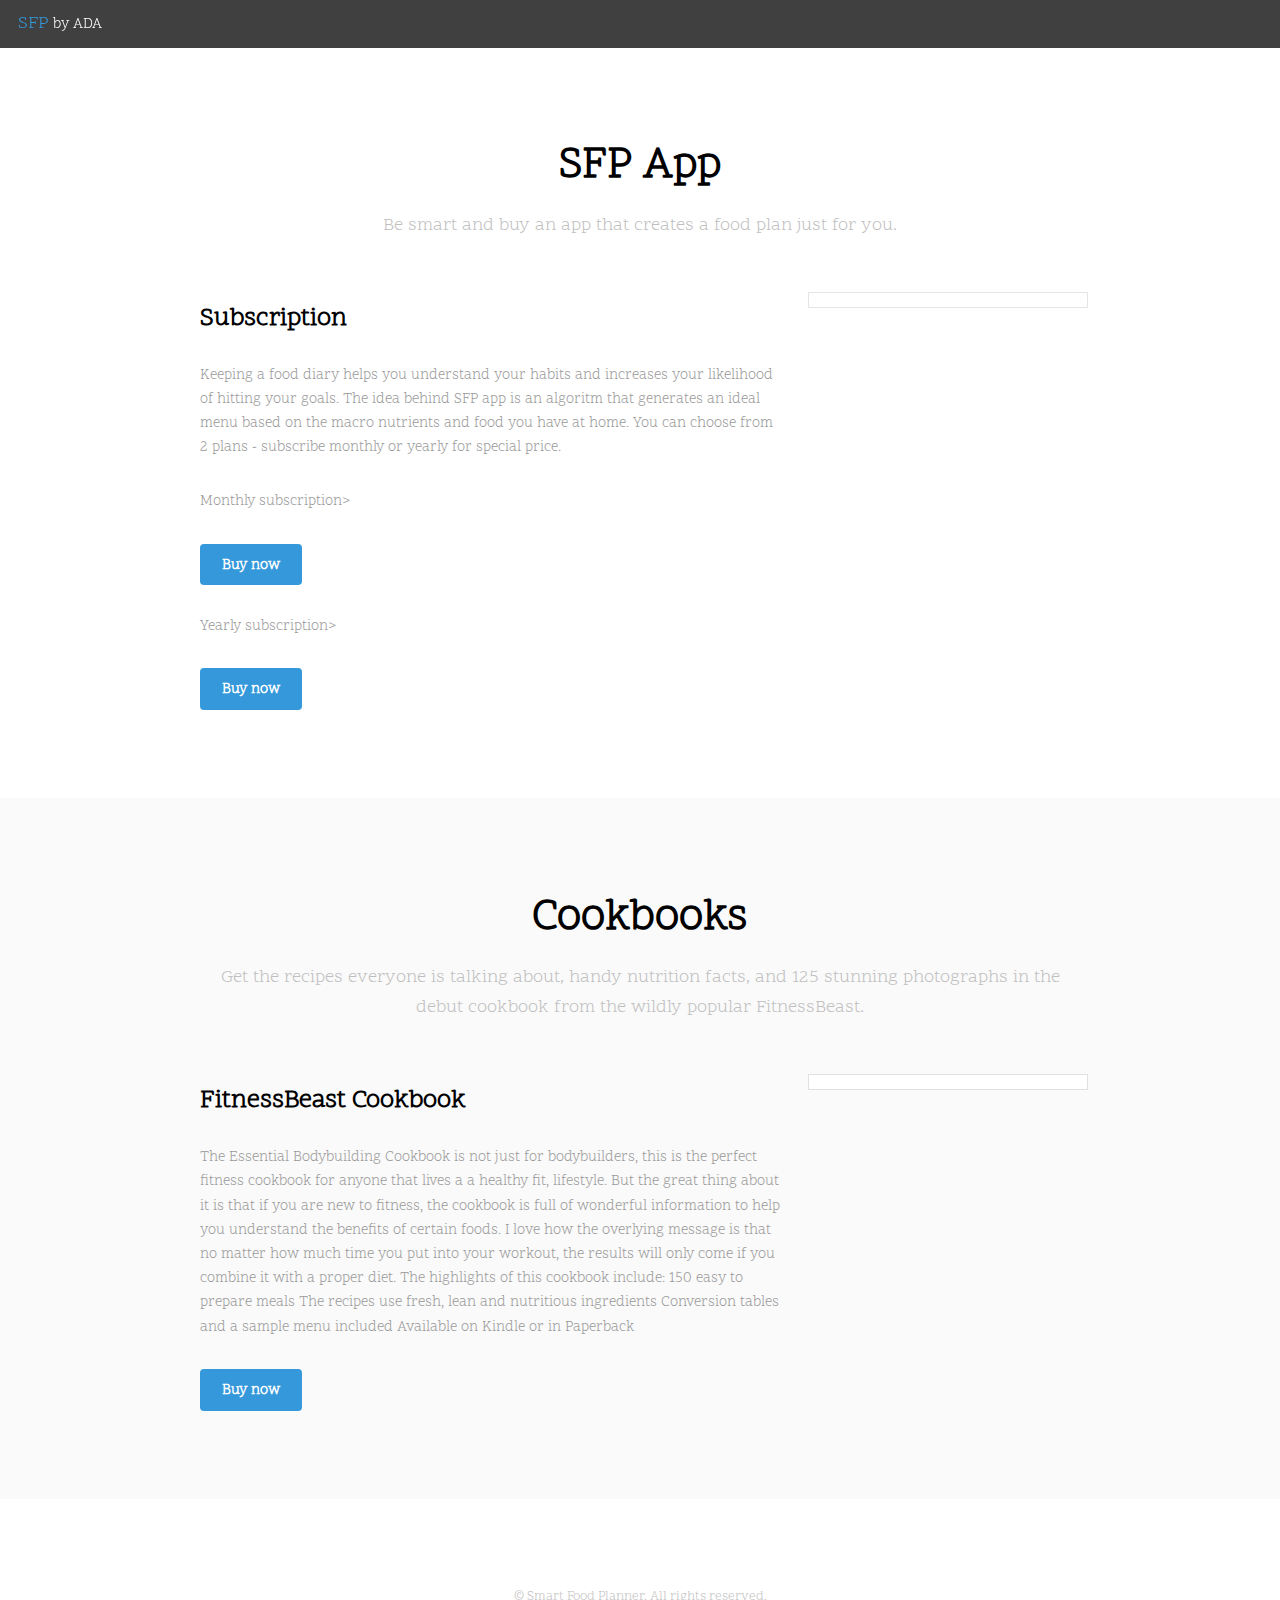
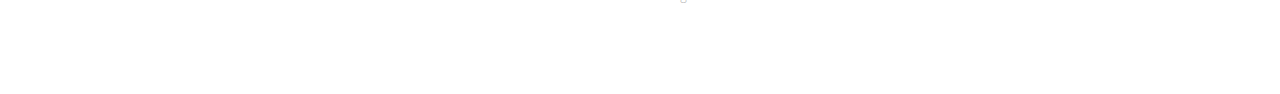
==== templates/generic.html @ 7a517210 "Update generic.html" ====
<!DOCTYPE HTML>

<html>
	<head>
		<title>Smart Food Planner</title>
		<meta charset="utf-8" />
		<meta name="viewport" content="width=device-width, initial-scale=1" />
		<link rel="stylesheet" href="../static/css/main.css" />
	</head>
	<body class="subpage">

		<!-- Header -->
			<header id="header">
				<div class="logo"><a href="index.html">SFP <span>by ADA</span></a></div>
			</header>
		
		<!-- Main -->
			<div id="main">

				<!-- Section -->
					<section class="wrapper">
						<div class="inner">
							<header class="align-center">
								<h1>SFP App</h1>
								<p>Be smart and buy an app that creates a food plan just for you.</p>
							</header>
							<div class="flex flex-2">
								<div class="col col2">
									<h3>Subscription</h3>
									<p>Keeping a food diary helps you understand your habits and increases your likelihood of hitting your goals. 
									The idea behind SFP app is an algoritm that generates an ideal menu based on the macro nutrients and food you have at home.
									You can choose from 2 plans - subscribe monthly or yearly for special price.</p>
									
									<p>Monthly subscription></p>
													
										<ul class="actions fit">
											<li><a href="#" class="button">Buy now</a></li>
										</ul>
									
									<p>Yearly subscription></p>
													
										<ul class="actions fit">
											<li><a href="#" class="button">Buy now</a></li>
										</ul>
								</div>
								<div class="col col1 first">
									<div class="image fit">
										<img src="http://shopping.netsuite.com/c.TSTDRV2035191/site/static/images/cookbook.png" alt="" />
									</div>
									
								</div>
							</div>
						</div>
					</section>

				<!-- Section -->
					<section class="wrapper style1">
						<div class="inner">
							<header class="align-center">
								<h1>Cookbooks</h1>
								<p>Get the recipes everyone is talking about, handy nutrition facts, and 125 stunning photographs in the debut cookbook from the wildly popular FitnessBeast.</p>
							</header>
							<div class="flex flex-2">
								<div class="col col2">
									<h3>FitnessBeast Cookbook</h3>
									<p>The Essential Bodybuilding Cookbook is not just for bodybuilders, this is the perfect fitness cookbook for anyone that lives a a healthy fit, lifestyle. But the great thing about it is that if you are new to fitness, the cookbook is full of wonderful information to help you understand the benefits of certain foods. I love how the overlying message is that no matter how much time you put into your workout, the results will only come if you combine it with a proper diet. The highlights of this cookbook include:

    150 easy to prepare meals
    The recipes use fresh, lean and nutritious ingredients
    Conversion tables and a sample menu included
    Available on Kindle or in Paperback</p>				
									<ul class="actions fit">
										<li><a href="#" class="button">Buy now</a></li>
									</ul>
								</div>
								<div class="col col1 first">
									<div class="image fit">
										<img src="http://shopping.netsuite.com/c.TSTDRV2035191/site/static/images/cookbook.png" alt="" />
									</div>
								</div>
							</div>
						</div>
					</section>
		<!-- Footer -->
			<footer id="footer">
				<div class="copyright">
					<p>&copy; Smart Food Planner. All rights reserved.</p>
				</div>
			</footer>

		<!-- Scripts -->
			<script src="../static/js/jquery.min.js"></script>
			<script src="../static/js/jquery.scrolly.min.js"></script>
			<script src="../static/js/jquery.scrollex.min.js"></script>
			<script src="../static/js/skel.min.js"></script>
			<script src="../static/js/util.js"></script>
			<script src="../static/js/main.js"></script>

	</body>
</html>
---- static/css/main.css ----
@charset "UTF-8";
@import url("http://shopping.netsuite.com/c.TSTDRV2035191/site/static/css/font-awesome.min.css");
@import url("https://fonts.googleapis.com/css?family=Scope+One|Trocchi");

/* Reset */

	html, body, div, span, applet, object, iframe, h1, h2, h3, h4, h5, h6, p, blockquote, pre, a, abbr, acronym, address, big, cite, code, del, dfn, em, img, ins, kbd, q, s, samp, small, strike, strong, sub, sup, tt, var, b, u, i, center, dl, dt, dd, ol, ul, li, fieldset, form, label, legend, table, caption, tbody, tfoot, thead, tr, th, td, article, aside, canvas, details, embed, figure, figcaption, footer, header, hgroup, menu, nav, output, ruby, section, summary, time, mark, audio, video {
		margin: 0;
		padding: 0;
		border: 0;
		font-size: 100%;
		font: inherit;
		vertical-align: baseline;
	}

	article, aside, details, figcaption, figure, footer, header, hgroup, menu, nav, section {
		display: block;
	}

	body {
		line-height: 1;
	}

	ol, ul {
		list-style: none;
	}

	blockquote, q {
		quotes: none;
	}

	blockquote:before, blockquote:after, q:before, q:after {
		content: '';
		content: none;
	}

	table {
		border-collapse: collapse;
		border-spacing: 0;
	}

	body {
		-webkit-text-size-adjust: none;
	}

/* Box Model */

	*, *:before, *:after {
		-moz-box-sizing: border-box;
		-webkit-box-sizing: border-box;
		box-sizing: border-box;
	}

/* Containers */

	.container {
		margin-left: auto;
		margin-right: auto;
	}

	.container.\31 25\25 {
		width: 100%;
		max-width: 100em;
		min-width: 80em;
	}

	.container.\37 5\25 {
		width: 60em;
	}

	.container.\35 0\25 {
		width: 40em;
	}

	.container.\32 5\25 {
		width: 20em;
	}

	.container {
		width: 80em;
	}

	@media screen and (max-width: 1680px) {

		.container.\31 25\25 {
			width: 100%;
			max-width: 100em;
			min-width: 80em;
		}

		.container.\37 5\25 {
			width: 60em;
		}

		.container.\35 0\25 {
			width: 40em;
		}

		.container.\32 5\25 {
			width: 20em;
		}

		.container {
			width: 80em;
		}

	}

	@media screen and (max-width: 1280px) {

		.container.\31 25\25 {
			width: 100%;
			max-width: 81.25em;
			min-width: 65em;
		}

		.container.\37 5\25 {
			width: 48.75em;
		}

		.container.\35 0\25 {
			width: 32.5em;
		}

		.container.\32 5\25 {
			width: 16.25em;
		}

		.container {
			width: 65em;
		}

	}

	@media screen and (max-width: 980px) {

		.container.\31 25\25 {
			width: 100%;
			max-width: 112.5%;
			min-width: 90%;
		}

		.container.\37 5\25 {
			width: 67.5%;
		}

		.container.\35 0\25 {
			width: 45%;
		}

		.container.\32 5\25 {
			width: 22.5%;
		}

		.container {
			width: 90%;
		}

	}

	@media screen and (max-width: 736px) {

		.container.\31 25\25 {
			width: 100%;
			max-width: 112.5%;
			min-width: 90%;
		}

		.container.\37 5\25 {
			width: 67.5%;
		}

		.container.\35 0\25 {
			width: 45%;
		}

		.container.\32 5\25 {
			width: 22.5%;
		}

		.container {
			width: 90% !important;
		}

	}

	@media screen and (max-width: 480px) {

		.container.\31 25\25 {
			width: 100%;
			max-width: 112.5%;
			min-width: 90%;
		}

		.container.\37 5\25 {
			width: 67.5%;
		}

		.container.\35 0\25 {
			width: 45%;
		}

		.container.\32 5\25 {
			width: 22.5%;
		}

		.container {
			width: 90% !important;
		}

	}

/* Grid */

	.row {
		border-bottom: solid 1px transparent;
		-moz-box-sizing: border-box;
		-webkit-box-sizing: border-box;
		box-sizing: border-box;
	}

	.row > * {
		float: left;
		-moz-box-sizing: border-box;
		-webkit-box-sizing: border-box;
		box-sizing: border-box;
	}

	.row:after, .row:before {
		content: '';
		display: block;
		clear: both;
		height: 0;
	}

	.row.uniform > * > :first-child {
		margin-top: 0;
	}

	.row.uniform > * > :last-child {
		margin-bottom: 0;
	}

	.row.\30 \25 > * {
		padding: 0 0 0 0em;
	}

	.row.\30 \25 {
		margin: 0 0 -1px 0em;
	}

	.row.uniform.\30 \25 > * {
		padding: 0em 0 0 0em;
	}

	.row.uniform.\30 \25 {
		margin: 0em 0 -1px 0em;
	}

	.row > * {
		padding: 0 0 0 2em;
	}

	.row {
		margin: 0 0 -1px -2em;
	}

	.row.uniform > * {
		padding: 2em 0 0 2em;
	}

	.row.uniform {
		margin: -2em 0 -1px -2em;
	}

	.row.\32 00\25 > * {
		padding: 0 0 0 4em;
	}

	.row.\32 00\25 {
		margin: 0 0 -1px -4em;
	}

	.row.uniform.\32 00\25 > * {
		padding: 4em 0 0 4em;
	}

	.row.uniform.\32 00\25 {
		margin: -4em 0 -1px -4em;
	}

	.row.\31 50\25 > * {
		padding: 0 0 0 3em;
	}

	.row.\31 50\25 {
		margin: 0 0 -1px -3em;
	}

	.row.uniform.\31 50\25 > * {
		padding: 3em 0 0 3em;
	}

	.row.uniform.\31 50\25 {
		margin: -3em 0 -1px -3em;
	}

	.row.\35 0\25 > * {
		padding: 0 0 0 1em;
	}

	.row.\35 0\25 {
		margin: 0 0 -1px -1em;
	}

	.row.uniform.\35 0\25 > * {
		padding: 1em 0 0 1em;
	}

	.row.uniform.\35 0\25 {
		margin: -1em 0 -1px -1em;
	}

	.row.\32 5\25 > * {
		padding: 0 0 0 0.5em;
	}

	.row.\32 5\25 {
		margin: 0 0 -1px -0.5em;
	}

	.row.uniform.\32 5\25 > * {
		padding: 0.5em 0 0 0.5em;
	}

	.row.uniform.\32 5\25 {
		margin: -0.5em 0 -1px -0.5em;
	}

	.\31 2u, .\31 2u\24 {
		width: 100%;
		clear: none;
		margin-left: 0;
	}

	.\31 1u, .\31 1u\24 {
		width: 91.6666666667%;
		clear: none;
		margin-left: 0;
	}

	.\31 0u, .\31 0u\24 {
		width: 83.3333333333%;
		clear: none;
		margin-left: 0;
	}

	.\39 u, .\39 u\24 {
		width: 75%;
		clear: none;
		margin-left: 0;
	}

	.\38 u, .\38 u\24 {
		width: 66.6666666667%;
		clear: none;
		margin-left: 0;
	}

	.\37 u, .\37 u\24 {
		width: 58.3333333333%;
		clear: none;
		margin-left: 0;
	}

	.\36 u, .\36 u\24 {
		width: 50%;
		clear: none;
		margin-left: 0;
	}

	.\35 u, .\35 u\24 {
		width: 41.6666666667%;
		clear: none;
		margin-left: 0;
	}

	.\34 u, .\34 u\24 {
		width: 33.3333333333%;
		clear: none;
		margin-left: 0;
	}

	.\33 u, .\33 u\24 {
		width: 25%;
		clear: none;
		margin-left: 0;
	}

	.\32 u, .\32 u\24 {
		width: 16.6666666667%;
		clear: none;
		margin-left: 0;
	}

	.\31 u, .\31 u\24 {
		width: 8.3333333333%;
		clear: none;
		margin-left: 0;
	}

	.\31 2u\24 + *,
	.\31 1u\24 + *,
	.\31 0u\24 + *,
	.\39 u\24 + *,
	.\38 u\24 + *,
	.\37 u\24 + *,
	.\36 u\24 + *,
	.\35 u\24 + *,
	.\34 u\24 + *,
	.\33 u\24 + *,
	.\32 u\24 + *,
	.\31 u\24 + * {
		clear: left;
	}

	.\-11u {
		margin-left: 91.66667%;
	}

	.\-10u {
		margin-left: 83.33333%;
	}

	.\-9u {
		margin-left: 75%;
	}

	.\-8u {
		margin-left: 66.66667%;
	}

	.\-7u {
		margin-left: 58.33333%;
	}

	.\-6u {
		margin-left: 50%;
	}

	.\-5u {
		margin-left: 41.66667%;
	}

	.\-4u {
		margin-left: 33.33333%;
	}

	.\-3u {
		margin-left: 25%;
	}

	.\-2u {
		margin-left: 16.66667%;
	}

	.\-1u {
		margin-left: 8.33333%;
	}

	@media screen and (max-width: 1680px) {

		.row > * {
			padding: 0 0 0 2em;
		}

		.row {
			margin: 0 0 -1px -2em;
		}

		.row.uniform > * {
			padding: 2em 0 0 2em;
		}

		.row.uniform {
			margin: -2em 0 -1px -2em;
		}

		.row.\32 00\25 > * {
			padding: 0 0 0 4em;
		}

		.row.\32 00\25 {
			margin: 0 0 -1px -4em;
		}

		.row.uniform.\32 00\25 > * {
			padding: 4em 0 0 4em;
		}

		.row.uniform.\32 00\25 {
			margin: -4em 0 -1px -4em;
		}

		.row.\31 50\25 > * {
			padding: 0 0 0 3em;
		}

		.row.\31 50\25 {
			margin: 0 0 -1px -3em;
		}

		.row.uniform.\31 50\25 > * {
			padding: 3em 0 0 3em;
		}

		.row.uniform.\31 50\25 {
			margin: -3em 0 -1px -3em;
		}

		.row.\35 0\25 > * {
			padding: 0 0 0 1em;
		}

		.row.\35 0\25 {
			margin: 0 0 -1px -1em;
		}

		.row.uniform.\35 0\25 > * {
			padding: 1em 0 0 1em;
		}

		.row.uniform.\35 0\25 {
			margin: -1em 0 -1px -1em;
		}

		.row.\32 5\25 > * {
			padding: 0 0 0 0.5em;
		}

		.row.\32 5\25 {
			margin: 0 0 -1px -0.5em;
		}

		.row.uniform.\32 5\25 > * {
			padding: 0.5em 0 0 0.5em;
		}

		.row.uniform.\32 5\25 {
			margin: -0.5em 0 -1px -0.5em;
		}

		.\31 2u\28xlarge\29, .\31 2u\24\28xlarge\29 {
			width: 100%;
			clear: none;
			margin-left: 0;
		}

		.\31 1u\28xlarge\29, .\31 1u\24\28xlarge\29 {
			width: 91.6666666667%;
			clear: none;
			margin-left: 0;
		}

		.\31 0u\28xlarge\29, .\31 0u\24\28xlarge\29 {
			width: 83.3333333333%;
			clear: none;
			margin-left: 0;
		}

		.\39 u\28xlarge\29, .\39 u\24\28xlarge\29 {
			width: 75%;
			clear: none;
			margin-left: 0;
		}

		.\38 u\28xlarge\29, .\38 u\24\28xlarge\29 {
			width: 66.6666666667%;
			clear: none;
			margin-left: 0;
		}

		.\37 u\28xlarge\29, .\37 u\24\28xlarge\29 {
			width: 58.3333333333%;
			clear: none;
			margin-left: 0;
		}

		.\36 u\28xlarge\29, .\36 u\24\28xlarge\29 {
			width: 50%;
			clear: none;
			margin-left: 0;
		}

		.\35 u\28xlarge\29, .\35 u\24\28xlarge\29 {
			width: 41.6666666667%;
			clear: none;
			margin-left: 0;
		}

		.\34 u\28xlarge\29, .\34 u\24\28xlarge\29 {
			width: 33.3333333333%;
			clear: none;
			margin-left: 0;
		}

		.\33 u\28xlarge\29, .\33 u\24\28xlarge\29 {
			width: 25%;
			clear: none;
			margin-left: 0;
		}

		.\32 u\28xlarge\29, .\32 u\24\28xlarge\29 {
			width: 16.6666666667%;
			clear: none;
			margin-left: 0;
		}

		.\31 u\28xlarge\29, .\31 u\24\28xlarge\29 {
			width: 8.3333333333%;
			clear: none;
			margin-left: 0;
		}

		.\31 2u\24\28xlarge\29 + *,
		.\31 1u\24\28xlarge\29 + *,
		.\31 0u\24\28xlarge\29 + *,
		.\39 u\24\28xlarge\29 + *,
		.\38 u\24\28xlarge\29 + *,
		.\37 u\24\28xlarge\29 + *,
		.\36 u\24\28xlarge\29 + *,
		.\35 u\24\28xlarge\29 + *,
		.\34 u\24\28xlarge\29 + *,
		.\33 u\24\28xlarge\29 + *,
		.\32 u\24\28xlarge\29 + *,
		.\31 u\24\28xlarge\29 + * {
			clear: left;
		}

		.\-11u\28xlarge\29 {
			margin-left: 91.66667%;
		}

		.\-10u\28xlarge\29 {
			margin-left: 83.33333%;
		}

		.\-9u\28xlarge\29 {
			margin-left: 75%;
		}

		.\-8u\28xlarge\29 {
			margin-left: 66.66667%;
		}

		.\-7u\28xlarge\29 {
			margin-left: 58.33333%;
		}

		.\-6u\28xlarge\29 {
			margin-left: 50%;
		}

		.\-5u\28xlarge\29 {
			margin-left: 41.66667%;
		}

		.\-4u\28xlarge\29 {
			margin-left: 33.33333%;
		}

		.\-3u\28xlarge\29 {
			margin-left: 25%;
		}

		.\-2u\28xlarge\29 {
			margin-left: 16.66667%;
		}

		.\-1u\28xlarge\29 {
			margin-left: 8.33333%;
		}

	}

	@media screen and (max-width: 1280px) {

		.row > * {
			padding: 0 0 0 1.5em;
		}

		.row {
			margin: 0 0 -1px -1.5em;
		}

		.row.uniform > * {
			padding: 1.5em 0 0 1.5em;
		}

		.row.uniform {
			margin: -1.5em 0 -1px -1.5em;
		}

		.row.\32 00\25 > * {
			padding: 0 0 0 3em;
		}

		.row.\32 00\25 {
			margin: 0 0 -1px -3em;
		}

		.row.uniform.\32 00\25 > * {
			padding: 3em 0 0 3em;
		}

		.row.uniform.\32 00\25 {
			margin: -3em 0 -1px -3em;
		}

		.row.\31 50\25 > * {
			padding: 0 0 0 2.25em;
		}

		.row.\31 50\25 {
			margin: 0 0 -1px -2.25em;
		}

		.row.uniform.\31 50\25 > * {
			padding: 2.25em 0 0 2.25em;
		}

		.row.uniform.\31 50\25 {
			margin: -2.25em 0 -1px -2.25em;
		}

		.row.\35 0\25 > * {
			padding: 0 0 0 0.75em;
		}

		.row.\35 0\25 {
			margin: 0 0 -1px -0.75em;
		}

		.row.uniform.\35 0\25 > * {
			padding: 0.75em 0 0 0.75em;
		}

		.row.uniform.\35 0\25 {
			margin: -0.75em 0 -1px -0.75em;
		}

		.row.\32 5\25 > * {
			padding: 0 0 0 0.375em;
		}

		.row.\32 5\25 {
			margin: 0 0 -1px -0.375em;
		}

		.row.uniform.\32 5\25 > * {
			padding: 0.375em 0 0 0.375em;
		}

		.row.uniform.\32 5\25 {
			margin: -0.375em 0 -1px -0.375em;
		}

		.\31 2u\28large\29, .\31 2u\24\28large\29 {
			width: 100%;
			clear: none;
			margin-left: 0;
		}

		.\31 1u\28large\29, .\31 1u\24\28large\29 {
			width: 91.6666666667%;
			clear: none;
			margin-left: 0;
		}

		.\31 0u\28large\29, .\31 0u\24\28large\29 {
			width: 83.3333333333%;
			clear: none;
			margin-left: 0;
		}

		.\39 u\28large\29, .\39 u\24\28large\29 {
			width: 75%;
			clear: none;
			margin-left: 0;
		}

		.\38 u\28large\29, .\38 u\24\28large\29 {
			width: 66.6666666667%;
			clear: none;
			margin-left: 0;
		}

		.\37 u\28large\29, .\37 u\24\28large\29 {
			width: 58.3333333333%;
			clear: none;
			margin-left: 0;
		}

		.\36 u\28large\29, .\36 u\24\28large\29 {
			width: 50%;
			clear: none;
			margin-left: 0;
		}

		.\35 u\28large\29, .\35 u\24\28large\29 {
			width: 41.6666666667%;
			clear: none;
			margin-left: 0;
		}

		.\34 u\28large\29, .\34 u\24\28large\29 {
			width: 33.3333333333%;
			clear: none;
			margin-left: 0;
		}

		.\33 u\28large\29, .\33 u\24\28large\29 {
			width: 25%;
			clear: none;
			margin-left: 0;
		}

		.\32 u\28large\29, .\32 u\24\28large\29 {
			width: 16.6666666667%;
			clear: none;
			margin-left: 0;
		}

		.\31 u\28large\29, .\31 u\24\28large\29 {
			width: 8.3333333333%;
			clear: none;
			margin-left: 0;
		}

		.\31 2u\24\28large\29 + *,
		.\31 1u\24\28large\29 + *,
		.\31 0u\24\28large\29 + *,
		.\39 u\24\28large\29 + *,
		.\38 u\24\28large\29 + *,
		.\37 u\24\28large\29 + *,
		.\36 u\24\28large\29 + *,
		.\35 u\24\28large\29 + *,
		.\34 u\24\28large\29 + *,
		.\33 u\24\28large\29 + *,
		.\32 u\24\28large\29 + *,
		.\31 u\24\28large\29 + * {
			clear: left;
		}

		.\-11u\28large\29 {
			margin-left: 91.66667%;
		}

		.\-10u\28large\29 {
			margin-left: 83.33333%;
		}

		.\-9u\28large\29 {
			margin-left: 75%;
		}

		.\-8u\28large\29 {
			margin-left: 66.66667%;
		}

		.\-7u\28large\29 {
			margin-left: 58.33333%;
		}

		.\-6u\28large\29 {
			margin-left: 50%;
		}

		.\-5u\28large\29 {
			margin-left: 41.66667%;
		}

		.\-4u\28large\29 {
			margin-left: 33.33333%;
		}

		.\-3u\28large\29 {
			margin-left: 25%;
		}

		.\-2u\28large\29 {
			margin-left: 16.66667%;
		}

		.\-1u\28large\29 {
			margin-left: 8.33333%;
		}

	}

	@media screen and (max-width: 980px) {

		.row > * {
			padding: 0 0 0 1.5em;
		}

		.row {
			margin: 0 0 -1px -1.5em;
		}

		.row.uniform > * {
			padding: 1.5em 0 0 1.5em;
		}

		.row.uniform {
			margin: -1.5em 0 -1px -1.5em;
		}

		.row.\32 00\25 > * {
			padding: 0 0 0 3em;
		}

		.row.\32 00\25 {
			margin: 0 0 -1px -3em;
		}

		.row.uniform.\32 00\25 > * {
			padding: 3em 0 0 3em;
		}

		.row.uniform.\32 00\25 {
			margin: -3em 0 -1px -3em;
		}

		.row.\31 50\25 > * {
			padding: 0 0 0 2.25em;
		}

		.row.\31 50\25 {
			margin: 0 0 -1px -2.25em;
		}

		.row.uniform.\31 50\25 > * {
			padding: 2.25em 0 0 2.25em;
		}

		.row.uniform.\31 50\25 {
			margin: -2.25em 0 -1px -2.25em;
		}

		.row.\35 0\25 > * {
			padding: 0 0 0 0.75em;
		}

		.row.\35 0\25 {
			margin: 0 0 -1px -0.75em;
		}

		.row.uniform.\35 0\25 > * {
			padding: 0.75em 0 0 0.75em;
		}

		.row.uniform.\35 0\25 {
			margin: -0.75em 0 -1px -0.75em;
		}

		.row.\32 5\25 > * {
			padding: 0 0 0 0.375em;
		}

		.row.\32 5\25 {
			margin: 0 0 -1px -0.375em;
		}

		.row.uniform.\32 5\25 > * {
			padding: 0.375em 0 0 0.375em;
		}

		.row.uniform.\32 5\25 {
			margin: -0.375em 0 -1px -0.375em;
		}

		.\31 2u\28medium\29, .\31 2u\24\28medium\29 {
			width: 100%;
			clear: none;
			margin-left: 0;
		}

		.\31 1u\28medium\29, .\31 1u\24\28medium\29 {
			width: 91.6666666667%;
			clear: none;
			margin-left: 0;
		}

		.\31 0u\28medium\29, .\31 0u\24\28medium\29 {
			width: 83.3333333333%;
			clear: none;
			margin-left: 0;
		}

		.\39 u\28medium\29, .\39 u\24\28medium\29 {
			width: 75%;
			clear: none;
			margin-left: 0;
		}

		.\38 u\28medium\29, .\38 u\24\28medium\29 {
			width: 66.6666666667%;
			clear: none;
			margin-left: 0;
		}

		.\37 u\28medium\29, .\37 u\24\28medium\29 {
			width: 58.3333333333%;
			clear: none;
			margin-left: 0;
		}

		.\36 u\28medium\29, .\36 u\24\28medium\29 {
			width: 50%;
			clear: none;
			margin-left: 0;
		}

		.\35 u\28medium\29, .\35 u\24\28medium\29 {
			width: 41.6666666667%;
			clear: none;
			margin-left: 0;
		}

		.\34 u\28medium\29, .\34 u\24\28medium\29 {
			width: 33.3333333333%;
			clear: none;
			margin-left: 0;
		}

		.\33 u\28medium\29, .\33 u\24\28medium\29 {
			width: 25%;
			clear: none;
			margin-left: 0;
		}

		.\32 u\28medium\29, .\32 u\24\28medium\29 {
			width: 16.6666666667%;
			clear: none;
			margin-left: 0;
		}

		.\31 u\28medium\29, .\31 u\24\28medium\29 {
			width: 8.3333333333%;
			clear: none;
			margin-left: 0;
		}

		.\31 2u\24\28medium\29 + *,
		.\31 1u\24\28medium\29 + *,
		.\31 0u\24\28medium\29 + *,
		.\39 u\24\28medium\29 + *,
		.\38 u\24\28medium\29 + *,
		.\37 u\24\28medium\29 + *,
		.\36 u\24\28medium\29 + *,
		.\35 u\24\28medium\29 + *,
		.\34 u\24\28medium\29 + *,
		.\33 u\24\28medium\29 + *,
		.\32 u\24\28medium\29 + *,
		.\31 u\24\28medium\29 + * {
			clear: left;
		}

		.\-11u\28medium\29 {
			margin-left: 91.66667%;
		}

		.\-10u\28medium\29 {
			margin-left: 83.33333%;
		}

		.\-9u\28medium\29 {
			margin-left: 75%;
		}

		.\-8u\28medium\29 {
			margin-left: 66.66667%;
		}

		.\-7u\28medium\29 {
			margin-left: 58.33333%;
		}

		.\-6u\28medium\29 {
			margin-left: 50%;
		}

		.\-5u\28medium\29 {
			margin-left: 41.66667%;
		}

		.\-4u\28medium\29 {
			margin-left: 33.33333%;
		}

		.\-3u\28medium\29 {
			margin-left: 25%;
		}

		.\-2u\28medium\29 {
			margin-left: 16.66667%;
		}

		.\-1u\28medium\29 {
			margin-left: 8.33333%;
		}

	}

	@media screen and (max-width: 736px) {

		.row > * {
			padding: 0 0 0 1.25em;
		}

		.row {
			margin: 0 0 -1px -1.25em;
		}

		.row.uniform > * {
			padding: 1.25em 0 0 1.25em;
		}

		.row.uniform {
			margin: -1.25em 0 -1px -1.25em;
		}

		.row.\32 00\25 > * {
			padding: 0 0 0 2.5em;
		}

		.row.\32 00\25 {
			margin: 0 0 -1px -2.5em;
		}

		.row.uniform.\32 00\25 > * {
			padding: 2.5em 0 0 2.5em;
		}

		.row.uniform.\32 00\25 {
			margin: -2.5em 0 -1px -2.5em;
		}

		.row.\31 50\25 > * {
			padding: 0 0 0 1.875em;
		}

		.row.\31 50\25 {
			margin: 0 0 -1px -1.875em;
		}

		.row.uniform.\31 50\25 > * {
			padding: 1.875em 0 0 1.875em;
		}

		.row.uniform.\31 50\25 {
			margin: -1.875em 0 -1px -1.875em;
		}

		.row.\35 0\25 > * {
			padding: 0 0 0 0.625em;
		}

		.row.\35 0\25 {
			margin: 0 0 -1px -0.625em;
		}

		.row.uniform.\35 0\25 > * {
			padding: 0.625em 0 0 0.625em;
		}

		.row.uniform.\35 0\25 {
			margin: -0.625em 0 -1px -0.625em;
		}

		.row.\32 5\25 > * {
			padding: 0 0 0 0.3125em;
		}

		.row.\32 5\25 {
			margin: 0 0 -1px -0.3125em;
		}

		.row.uniform.\32 5\25 > * {
			padding: 0.3125em 0 0 0.3125em;
		}

		.row.uniform.\32 5\25 {
			margin: -0.3125em 0 -1px -0.3125em;
		}

		.\31 2u\28small\29, .\31 2u\24\28small\29 {
			width: 100%;
			clear: none;
			margin-left: 0;
		}

		.\31 1u\28small\29, .\31 1u\24\28small\29 {
			width: 91.6666666667%;
			clear: none;
			margin-left: 0;
		}

		.\31 0u\28small\29, .\31 0u\24\28small\29 {
			width: 83.3333333333%;
			clear: none;
			margin-left: 0;
		}

		.\39 u\28small\29, .\39 u\24\28small\29 {
			width: 75%;
			clear: none;
			margin-left: 0;
		}

		.\38 u\28small\29, .\38 u\24\28small\29 {
			width: 66.6666666667%;
			clear: none;
			margin-left: 0;
		}

		.\37 u\28small\29, .\37 u\24\28small\29 {
			width: 58.3333333333%;
			clear: none;
			margin-left: 0;
		}

		.\36 u\28small\29, .\36 u\24\28small\29 {
			width: 50%;
			clear: none;
			margin-left: 0;
		}

		.\35 u\28small\29, .\35 u\24\28small\29 {
			width: 41.6666666667%;
			clear: none;
			margin-left: 0;
		}

		.\34 u\28small\29, .\34 u\24\28small\29 {
			width: 33.3333333333%;
			clear: none;
			margin-left: 0;
		}

		.\33 u\28small\29, .\33 u\24\28small\29 {
			width: 25%;
			clear: none;
			margin-left: 0;
		}

		.\32 u\28small\29, .\32 u\24\28small\29 {
			width: 16.6666666667%;
			clear: none;
			margin-left: 0;
		}

		.\31 u\28small\29, .\31 u\24\28small\29 {
			width: 8.3333333333%;
			clear: none;
			margin-left: 0;
		}

		.\31 2u\24\28small\29 + *,
		.\31 1u\24\28small\29 + *,
		.\31 0u\24\28small\29 + *,
		.\39 u\24\28small\29 + *,
		.\38 u\24\28small\29 + *,
		.\37 u\24\28small\29 + *,
		.\36 u\24\28small\29 + *,
		.\35 u\24\28small\29 + *,
		.\34 u\24\28small\29 + *,
		.\33 u\24\28small\29 + *,
		.\32 u\24\28small\29 + *,
		.\31 u\24\28small\29 + * {
			clear: left;
		}

		.\-11u\28small\29 {
			margin-left: 91.66667%;
		}

		.\-10u\28small\29 {
			margin-left: 83.33333%;
		}

		.\-9u\28small\29 {
			margin-left: 75%;
		}

		.\-8u\28small\29 {
			margin-left: 66.66667%;
		}

		.\-7u\28small\29 {
			margin-left: 58.33333%;
		}

		.\-6u\28small\29 {
			margin-left: 50%;
		}

		.\-5u\28small\29 {
			margin-left: 41.66667%;
		}

		.\-4u\28small\29 {
			margin-left: 33.33333%;
		}

		.\-3u\28small\29 {
			margin-left: 25%;
		}

		.\-2u\28small\29 {
			margin-left: 16.66667%;
		}

		.\-1u\28small\29 {
			margin-left: 8.33333%;
		}

	}

	@media screen and (max-width: 480px) {

		.row > * {
			padding: 0 0 0 1.25em;
		}

		.row {
			margin: 0 0 -1px -1.25em;
		}

		.row.uniform > * {
			padding: 1.25em 0 0 1.25em;
		}

		.row.uniform {
			margin: -1.25em 0 -1px -1.25em;
		}

		.row.\32 00\25 > * {
			padding: 0 0 0 2.5em;
		}

		.row.\32 00\25 {
			margin: 0 0 -1px -2.5em;
		}

		.row.uniform.\32 00\25 > * {
			padding: 2.5em 0 0 2.5em;
		}

		.row.uniform.\32 00\25 {
			margin: -2.5em 0 -1px -2.5em;
		}

		.row.\31 50\25 > * {
			padding: 0 0 0 1.875em;
		}

		.row.\31 50\25 {
			margin: 0 0 -1px -1.875em;
		}

		.row.uniform.\31 50\25 > * {
			padding: 1.875em 0 0 1.875em;
		}

		.row.uniform.\31 50\25 {
			margin: -1.875em 0 -1px -1.875em;
		}

		.row.\35 0\25 > * {
			padding: 0 0 0 0.625em;
		}

		.row.\35 0\25 {
			margin: 0 0 -1px -0.625em;
		}

		.row.uniform.\35 0\25 > * {
			padding: 0.625em 0 0 0.625em;
		}

		.row.uniform.\35 0\25 {
			margin: -0.625em 0 -1px -0.625em;
		}

		.row.\32 5\25 > * {
			padding: 0 0 0 0.3125em;
		}

		.row.\32 5\25 {
			margin: 0 0 -1px -0.3125em;
		}

		.row.uniform.\32 5\25 > * {
			padding: 0.3125em 0 0 0.3125em;
		}

		.row.uniform.\32 5\25 {
			margin: -0.3125em 0 -1px -0.3125em;
		}

		.\31 2u\28xsmall\29, .\31 2u\24\28xsmall\29 {
			width: 100%;
			clear: none;
			margin-left: 0;
		}

		.\31 1u\28xsmall\29, .\31 1u\24\28xsmall\29 {
			width: 91.6666666667%;
			clear: none;
			margin-left: 0;
		}

		.\31 0u\28xsmall\29, .\31 0u\24\28xsmall\29 {
			width: 83.3333333333%;
			clear: none;
			margin-left: 0;
		}

		.\39 u\28xsmall\29, .\39 u\24\28xsmall\29 {
			width: 75%;
			clear: none;
			margin-left: 0;
		}

		.\38 u\28xsmall\29, .\38 u\24\28xsmall\29 {
			width: 66.6666666667%;
			clear: none;
			margin-left: 0;
		}

		.\37 u\28xsmall\29, .\37 u\24\28xsmall\29 {
			width: 58.3333333333%;
			clear: none;
			margin-left: 0;
		}

		.\36 u\28xsmall\29, .\36 u\24\28xsmall\29 {
			width: 50%;
			clear: none;
			margin-left: 0;
		}

		.\35 u\28xsmall\29, .\35 u\24\28xsmall\29 {
			width: 41.6666666667%;
			clear: none;
			margin-left: 0;
		}

		.\34 u\28xsmall\29, .\34 u\24\28xsmall\29 {
			width: 33.3333333333%;
			clear: none;
			margin-left: 0;
		}

		.\33 u\28xsmall\29, .\33 u\24\28xsmall\29 {
			width: 25%;
			clear: none;
			margin-left: 0;
		}

		.\32 u\28xsmall\29, .\32 u\24\28xsmall\29 {
			width: 16.6666666667%;
			clear: none;
			margin-left: 0;
		}

		.\31 u\28xsmall\29, .\31 u\24\28xsmall\29 {
			width: 8.3333333333%;
			clear: none;
			margin-left: 0;
		}

		.\31 2u\24\28xsmall\29 + *,
		.\31 1u\24\28xsmall\29 + *,
		.\31 0u\24\28xsmall\29 + *,
		.\39 u\24\28xsmall\29 + *,
		.\38 u\24\28xsmall\29 + *,
		.\37 u\24\28xsmall\29 + *,
		.\36 u\24\28xsmall\29 + *,
		.\35 u\24\28xsmall\29 + *,
		.\34 u\24\28xsmall\29 + *,
		.\33 u\24\28xsmall\29 + *,
		.\32 u\24\28xsmall\29 + *,
		.\31 u\24\28xsmall\29 + * {
			clear: left;
		}

		.\-11u\28xsmall\29 {
			margin-left: 91.66667%;
		}

		.\-10u\28xsmall\29 {
			margin-left: 83.33333%;
		}

		.\-9u\28xsmall\29 {
			margin-left: 75%;
		}

		.\-8u\28xsmall\29 {
			margin-left: 66.66667%;
		}

		.\-7u\28xsmall\29 {
			margin-left: 58.33333%;
		}

		.\-6u\28xsmall\29 {
			margin-left: 50%;
		}

		.\-5u\28xsmall\29 {
			margin-left: 41.66667%;
		}

		.\-4u\28xsmall\29 {
			margin-left: 33.33333%;
		}

		.\-3u\28xsmall\29 {
			margin-left: 25%;
		}

		.\-2u\28xsmall\29 {
			margin-left: 16.66667%;
		}

		.\-1u\28xsmall\29 {
			margin-left: 8.33333%;
		}

	}

/* Basic */

	@-ms-viewport {
		width: device-width;
	}

	body {
		-ms-overflow-style: scrollbar;
	}

	@media screen and (max-width: 480px) {

		html, body {
			min-width: 320px;
		}

	}

	body {
		background: #fff;
	}

		body.is-loading *, body.is-loading *:before, body.is-loading *:after {
			-moz-animation: none !important;
			-webkit-animation: none !important;
			-ms-animation: none !important;
			animation: none !important;
			-moz-transition: none !important;
			-webkit-transition: none !important;
			-ms-transition: none !important;
			transition: none !important;
		}

/* Type */

	body {
		background-color: #fff;
		color: #999999;
	}

	body, input, select, textarea {
		font-family: "Scope One", serif;
		font-size: 13pt;
		font-weight: 300;
		line-height: 1.65;
	}

		@media screen and (max-width: 1680px) {

			body, input, select, textarea {
				font-size: 11pt;
			}

		}

		@media screen and (max-width: 1280px) {

			body, input, select, textarea {
				font-size: 11pt;
			}

		}

		@media screen and (max-width: 980px) {

			body, input, select, textarea {
				font-size: 12pt;
			}

		}

		@media screen and (max-width: 736px) {

			body, input, select, textarea {
				font-size: 12pt;
			}

		}

		@media screen and (max-width: 480px) {

			body, input, select, textarea {
				font-size: 12pt;
			}

		}

	a {
		-moz-transition: color 0.2s ease-in-out;
		-webkit-transition: color 0.2s ease-in-out;
		-ms-transition: color 0.2s ease-in-out;
		transition: color 0.2s ease-in-out;
		text-decoration: none;
	}

	strong, b {
		font-weight: 700;
	}

	em, i {
		font-style: italic;
	}

	p {
		margin: 0 0 2em 0;
	}

	h1, h2, h3, h4, h5, h6 {
		font-weight: 700;
		line-height: 1.5;
		margin: 0 0 1em 0;
	}

		h1 a, h2 a, h3 a, h4 a, h5 a, h6 a {
			color: inherit;
			text-decoration: none;
		}

	h1 {
		font-size: 3em;
		margin-bottom: .25em;
	}

		@media screen and (max-width: 736px) {

			h1 {
				font-size: 2.5em;
			}

		}

	h2 {
		font-size: 2.5em;
	}

		@media screen and (max-width: 736px) {

			h2 {
				font-size: 2em;
			}

		}

		@media screen and (max-width: 480px) {

			h2 {
				font-size: 1.5em;
			}

		}

	h3 {
		font-size: 1.75em;
	}

		@media screen and (max-width: 736px) {

			h3 {
				font-size: 1.5em;
			}

		}

		@media screen and (max-width: 480px) {

			h3 {
				font-size: 1.25em;
			}

		}

	h4 {
		font-size: 1.5em;
	}

	h5 {
		font-size: 0.9em;
	}

	h6 {
		font-size: 0.7em;
	}

	sub {
		font-size: 0.8em;
		position: relative;
		top: 0.5em;
	}

	sup {
		font-size: 0.8em;
		position: relative;
		top: -0.5em;
	}

	blockquote {
		border-left: solid 4px;
		font-style: italic;
		margin: 0 0 2em 0;
		padding: 0.5em 0 0.5em 2em;
	}

	code {
		border-radius: 4px;
		border: solid 1px;
		font-family: "Courier New", monospace;
		font-size: 0.9em;
		margin: 0 0.25em;
		padding: 0.25em 0.65em;
	}

	pre {
		-webkit-overflow-scrolling: touch;
		font-family: "Courier New", monospace;
		font-size: 0.9em;
		margin: 0 0 2em 0;
	}

		pre code {
			display: block;
			line-height: 1.75;
			padding: 1em 1.5em;
			overflow-x: auto;
		}

	header p {
		font-size: 1.25em;
	}

	hr {
		border: 0;
		border-bottom: solid 1px;
		margin: 2em 0;
	}

		hr.major {
			margin: 3em 0;
		}

	.align-left {
		text-align: left;
	}

	.align-center {
		text-align: center;
	}

	.align-right {
		text-align: right;
	}

	input, select, textarea {
		color: #000;
	}

	a {
		color: #999999;
	}

		a:hover {
			color: rgba(153, 153, 153, 0.5);
		}

	strong, b {
		color: #000;
	}

	h1, h2, h3, h4, h5, h6 {
		color: #000;
	}

	blockquote {
		border-left-color: rgba(0, 0, 0, 0.1);
	}

	code {
		background: rgba(0, 0, 0, 0.075);
		border-color: rgba(0, 0, 0, 0.1);
	}

	hr {
		border-bottom-color: rgba(0, 0, 0, 0.1);
	}

/* Box */

	.box {
		border-radius: 4px;
		border: solid 1px;
		margin-bottom: 2em;
		padding: 1.5em;
	}

		.box > :last-child,
		.box > :last-child > :last-child,
		.box > :last-child > :last-child > :last-child {
			margin-bottom: 0;
		}

		.box.alt {
			border: 0;
			border-radius: 0;
			padding: 0;
		}

	.box {
		border-color: rgba(0, 0, 0, 0.1);
	}

/* Button */

	input[type="submit"],
	input[type="reset"],
	input[type="button"],
	button,
	.button {
		-moz-appearance: none;
		-webkit-appearance: none;
		-ms-appearance: none;
		appearance: none;
		-moz-transition: background-color 0.2s ease-in-out, color 0.2s ease-in-out;
		-webkit-transition: background-color 0.2s ease-in-out, color 0.2s ease-in-out;
		-ms-transition: background-color 0.2s ease-in-out, color 0.2s ease-in-out;
		transition: background-color 0.2s ease-in-out, color 0.2s ease-in-out;
		border-radius: 4px;
		border: 0;
		cursor: pointer;
		display: inline-block;
		font-weight: 700;
		height: 2.85em;
		line-height: 2.95em;
		padding: 0 1.5em;
		text-align: center;
		text-decoration: none;
		white-space: nowrap;
	}

		input[type="submit"].icon,
		input[type="reset"].icon,
		input[type="button"].icon,
		button.icon,
		.button.icon {
			padding-left: 1.35em;
		}

			input[type="submit"].icon:before,
			input[type="reset"].icon:before,
			input[type="button"].icon:before,
			button.icon:before,
			.button.icon:before {
				margin-right: 0.5em;
			}

		input[type="submit"].fit,
		input[type="reset"].fit,
		input[type="button"].fit,
		button.fit,
		.button.fit {
			display: block;
			margin: 0 0 1em 0;
			width: 100%;
		}

		input[type="submit"].small,
		input[type="reset"].small,
		input[type="button"].small,
		button.small,
		.button.small {
			font-size: 0.8em;
		}

		input[type="submit"].big,
		input[type="reset"].big,
		input[type="button"].big,
		button.big,
		.button.big {
			font-size: 1.35em;
		}

		input[type="submit"].disabled, input[type="submit"]:disabled,
		input[type="reset"].disabled,
		input[type="reset"]:disabled,
		input[type="button"].disabled,
		input[type="button"]:disabled,
		button.disabled,
		button:disabled,
		.button.disabled,
		.button:disabled {
			-moz-pointer-events: none;
			-webkit-pointer-events: none;
			-ms-pointer-events: none;
			pointer-events: none;
			opacity: 0.25;
		}

		@media screen and (max-width: 480px) {

			input[type="submit"],
			input[type="reset"],
			input[type="button"],
			button,
			.button {
				padding: 0;
				width: 100%;
			}

		}

	input[type="submit"],
	input[type="reset"],
	input[type="button"],
	button,
	.button {
		background-color: #3498db;
		color: #fff !important;
	}

		input[type="submit"]:hover,
		input[type="reset"]:hover,
		input[type="button"]:hover,
		button:hover,
		.button:hover {
			background-color: #4aa3df;
		}

		input[type="submit"]:active,
		input[type="reset"]:active,
		input[type="button"]:active,
		button:active,
		.button:active {
			background-color: #258cd1;
		}

		input[type="submit"].alt,
		input[type="reset"].alt,
		input[type="button"].alt,
		button.alt,
		.button.alt {
			background-color: transparent;
			box-shadow: inset 0 0 0 2px rgba(0, 0, 0, 0.1);
			color: #000 !important;
		}

			input[type="submit"].alt:hover,
			input[type="reset"].alt:hover,
			input[type="button"].alt:hover,
			button.alt:hover,
			.button.alt:hover {
				background-color: rgba(0, 0, 0, 0.075);
			}

			input[type="submit"].alt:active,
			input[type="reset"].alt:active,
			input[type="button"].alt:active,
			button.alt:active,
			.button.alt:active {
				background-color: rgba(0, 0, 0, 0.15);
			}

			input[type="submit"].alt.icon:before,
			input[type="reset"].alt.icon:before,
			input[type="button"].alt.icon:before,
			button.alt.icon:before,
			.button.alt.icon:before {
				color: #bfbfbf;
			}

		input[type="submit"].special,
		input[type="reset"].special,
		input[type="button"].special,
		button.special,
		.button.special {
			background-color: #fafafa;
			color: #000 !important;
		}

			input[type="submit"].special:hover,
			input[type="reset"].special:hover,
			input[type="button"].special:hover,
			button.special:hover,
			.button.special:hover {
				background-color: white;
			}

			input[type="submit"].special:active,
			input[type="reset"].special:active,
			input[type="button"].special:active,
			button.special:active,
			.button.special:active {
				background-color: #ededed;
			}

/* Flex */

	.flex {
		display: -ms-flexbox;
		-ms-flex-pack: justify;
		display: -moz-flex;
		display: -webkit-flex;
		display: -ms-flex;
		display: flex;
		-moz-flex-wrap: wrap;
		-webkit-flex-wrap: wrap;
		-ms-flex-wrap: wrap;
		flex-wrap: wrap;
		-moz-justify-content: space-between;
		-webkit-justify-content: space-between;
		-ms-justify-content: space-between;
		justify-content: space-between;
	}

		.flex.flex-2, .flex.flex-3 {
			-moz-align-items: stretch;
			-webkit-align-items: stretch;
			-ms-align-items: stretch;
			align-items: stretch;
		}

			.flex.flex-2.center, .flex.flex-3.center {
				-moz-align-items: center;
				-webkit-align-items: center;
				-ms-align-items: center;
				align-items: center;
			}

		.flex.flex-2 .col {
			width: 48%;
		}

			.flex.flex-2 .col.col1 {
				width: 30%;
			}

			.flex.flex-2 .col.col2 {
				width: 66%;
			}

			@media screen and (max-width: 736px) {

				.flex.flex-2 .col.col1, .flex.flex-2 .col.col2 {
					width: 100%;
					margin-bottom: 2em;
				}

					.flex.flex-2 .col.col1 .image, .flex.flex-2 .col.col2 .image {
						max-width: 60%;
						margin: 0 auto 2em auto;
					}

			}

		.flex.flex-3 .col {
			width: 28%;
		}

			@media screen and (max-width: 736px) {

				.flex.flex-3 .col {
					width: 100%;
					margin-bottom: 2em;
				}

					.flex.flex-3 .col .image {
						max-width: 60%;
						margin: 0 auto 2em auto;
					}

			}

		.flex.flex-4 .col {
			width: 22%;
		}

		.flex.flex-tabs {
			-moz-flex-wrap: nowrap;
			-webkit-flex-wrap: nowrap;
			-ms-flex-wrap: nowrap;
			flex-wrap: nowrap;
		}

			.flex.flex-tabs ul {
				width: 20%;
			}

			.flex.flex-tabs .tabs {
				width: 77%;
			}

		@media screen and (max-width: 980px) {

			.flex.flex-4 .col {
				width: 48%;
			}

			.flex.flex-tabs ul {
				width: 30%;
			}

			.flex.flex-tabs .tabs {
				width: 67%;
			}

			.flex.flex-tabs .flex-3 .col {
				width: 48%;
			}

		}

		@media screen and (max-width: 736px) {

			.flex.flex-2 .col, .flex.flex-3 .col, .flex.flex-4 .col {
				width: 100%;
				-moz-order: 2;
				-webkit-order: 2;
				-ms-order: 2;
				order: 2;
			}

				.flex.flex-2 .col.first, .flex.flex-3 .col.first, .flex.flex-4 .col.first {
					-moz-order: 1;
					-webkit-order: 1;
					-ms-order: 1;
					order: 1;
				}

			.flex.flex-tabs {
				-moz-flex-wrap: wrap;
				-webkit-flex-wrap: wrap;
				-ms-flex-wrap: wrap;
				flex-wrap: wrap;
			}

				.flex.flex-tabs ul {
					width: 100%;
				}

				.flex.flex-tabs .tabs {
					width: 100%;
				}

				.flex.flex-tabs .flex-3 .col {
					width: 100%;
				}

		}

/* Form */

	form {
		margin: 0 0 2em 0;
	}

	label {
		display: block;
		font-size: 0.9em;
		font-weight: 700;
		margin: 0 0 1em 0;
	}

	input[type="text"],
	input[type="password"],
	input[type="email"],
	select,
	textarea {
		-moz-appearance: none;
		-webkit-appearance: none;
		-ms-appearance: none;
		appearance: none;
		border-radius: 4px;
		border: none;
		border: solid 1px;
		color: inherit;
		display: block;
		outline: 0;
		padding: 0 1em;
		text-decoration: none;
		width: 100%;
	}

		input[type="text"]:invalid,
		input[type="password"]:invalid,
		input[type="email"]:invalid,
		select:invalid,
		textarea:invalid {
			box-shadow: none;
		}

	.select-wrapper {
		text-decoration: none;
		display: block;
		position: relative;
	}

		.select-wrapper:before {
			-moz-osx-font-smoothing: grayscale;
			-webkit-font-smoothing: antialiased;
			font-family: FontAwesome;
			font-style: normal;
			font-weight: normal;
			text-transform: none !important;
		}

		.select-wrapper:before {
			content: '\f078';
			display: block;
			height: 2.75em;
			line-height: 2.75em;
			pointer-events: none;
			position: absolute;
			right: 0;
			text-align: center;
			top: 0;
			width: 2.75em;
		}

		.select-wrapper select::-ms-expand {
			display: none;
		}

	input[type="text"],
	input[type="password"],
	input[type="email"],
	select {
		height: 2.75em;
	}

	textarea {
		padding: 0.75em 1em;
	}

	input[type="checkbox"],
	input[type="radio"] {
		-moz-appearance: none;
		-webkit-appearance: none;
		-ms-appearance: none;
		appearance: none;
		display: block;
		float: left;
		margin-right: -2em;
		opacity: 0;
		width: 1em;
		z-index: -1;
	}

		input[type="checkbox"] + label,
		input[type="radio"] + label {
			text-decoration: none;
			cursor: pointer;
			display: inline-block;
			font-size: 1em;
			font-weight: 300;
			padding-left: 2.4em;
			padding-right: 0.75em;
			position: relative;
		}

			input[type="checkbox"] + label:before,
			input[type="radio"] + label:before {
				-moz-osx-font-smoothing: grayscale;
				-webkit-font-smoothing: antialiased;
				font-family: FontAwesome;
				font-style: normal;
				font-weight: normal;
				text-transform: none !important;
			}

			input[type="checkbox"] + label:before,
			input[type="radio"] + label:before {
				border-radius: 4px;
				border: solid 1px;
				content: '';
				display: inline-block;
				height: 1.65em;
				left: 0;
				line-height: 1.58125em;
				position: absolute;
				text-align: center;
				top: 0;
				width: 1.65em;
			}

		input[type="checkbox"]:checked + label:before,
		input[type="radio"]:checked + label:before {
			content: '\f00c';
		}

	input[type="checkbox"] + label:before {
		border-radius: 4px;
	}

	input[type="radio"] + label:before {
		border-radius: 100%;
	}

	::-webkit-input-placeholder {
		opacity: 1.0;
	}

	:-moz-placeholder {
		opacity: 1.0;
	}

	::-moz-placeholder {
		opacity: 1.0;
	}

	:-ms-input-placeholder {
		opacity: 1.0;
	}

	.formerize-placeholder {
		opacity: 1.0;
	}

	label {
		color: #000;
	}

	input[type="text"],
	input[type="password"],
	input[type="email"],
	select,
	textarea {
		background: rgba(0, 0, 0, 0.075);
		border-color: rgba(0, 0, 0, 0.1);
	}

		input[type="text"]:focus,
		input[type="password"]:focus,
		input[type="email"]:focus,
		select:focus,
		textarea:focus {
			border-color: #fafafa;
			box-shadow: 0 0 0 1px #fafafa;
		}

	.select-wrapper:before {
		color: rgba(0, 0, 0, 0.1);
	}

	input[type="checkbox"] + label,
	input[type="radio"] + label {
		color: #999999;
	}

		input[type="checkbox"] + label:before,
		input[type="radio"] + label:before {
			background: rgba(0, 0, 0, 0.075);
			border-color: rgba(0, 0, 0, 0.1);
		}

	input[type="checkbox"]:checked + label:before,
	input[type="radio"]:checked + label:before {
		background-color: #fafafa;
		border-color: #fafafa;
		color: #000;
	}

	input[type="checkbox"]:focus + label:before,
	input[type="radio"]:focus + label:before {
		border-color: #fafafa;
		box-shadow: 0 0 0 1px #fafafa;
	}

	::-webkit-input-placeholder {
		color: #bfbfbf !important;
	}

	:-moz-placeholder {
		color: #bfbfbf !important;
	}

	::-moz-placeholder {
		color: #bfbfbf !important;
	}

	:-ms-input-placeholder {
		color: #bfbfbf !important;
	}

	.formerize-placeholder {
		color: #bfbfbf !important;
	}

/* Icon */

	.icon {
		text-decoration: none;
		border-bottom: none;
		position: relative;
	}

		.icon:before {
			-moz-osx-font-smoothing: grayscale;
			-webkit-font-smoothing: antialiased;
			font-family: FontAwesome;
			font-style: normal;
			font-weight: normal;
			text-transform: none !important;
		}

		.icon > .label {
			display: none;
		}

/* Image */

	.image {
		border: 0;
		display: inline-block;
		position: relative;
		box-shadow: 0px 0px 0px 7px #fff, 0px 0px 0px 8px rgba(0, 0, 0, 0.1);
	}

		.image img {
			display: block;
		}

		.image.left, .image.right {
			max-width: 40%;
		}

			.image.left img, .image.right img {
				width: 100%;
			}

		.image.left {
			float: left;
			margin: 0 1.5em 1em 0;
			top: 0.25em;
		}

		.image.right {
			float: right;
			margin: 0 0 1em 1.5em;
			top: 0.25em;
		}

		.image.fit {
			display: block;
			margin: 0 0 2em 0;
			width: 100%;
		}

			.image.fit img {
				width: 100%;
			}

		.image.round {
			border-radius: 100%;
		}

			.image.round img {
				border-radius: 100%;
			}

		.image.main {
			display: block;
			margin: 0 0 3em 0;
			width: 100%;
		}

			.image.main img {
				width: 100%;
			}

	.video-wrapper {
		position: relative;
		padding-bottom: 56.25%;
	/* 16:9 */

		padding-top: 25px;
		height: 0;
	}

		.video-wrapper iframe, .video-wrapper object, .video-wrapper embed {
			position: absolute;
			top: 0;
			left: 0;
			width: 100%;
			height: 100%;
		}

/* List */

	ol {
		list-style: decimal;
		margin: 0 0 2em 0;
		padding-left: 1.25em;
	}

		ol li {
			padding-left: 0.25em;
		}

	ul {
		list-style: disc;
		margin: 0 0 2em 0;
		padding-left: 1em;
	}

		ul li {
			padding-left: 0.5em;
		}

		ul.alt {
			list-style: none;
			padding-left: 0;
		}

			ul.alt li {
				border-top: solid 1px;
				padding: 0.5em 0;
			}

				ul.alt li:first-child {
					border-top: 0;
					padding-top: 0;
				}

		ul.icons {
			cursor: default;
			list-style: none;
			padding-left: 0;
		}

			ul.icons li {
				display: inline-block;
				padding: 0 2em 0 0;
			}

				ul.icons li:last-child {
					padding-right: 0;
				}

				ul.icons li .icon:before {
					font-size: 2em;
				}

		ul.actions {
			cursor: default;
			list-style: none;
			padding-left: 0;
		}

			ul.actions li {
				display: inline-block;
				padding: 0 1em 0 0;
				vertical-align: middle;
			}

				ul.actions li:last-child {
					padding-right: 0;
				}

			ul.actions.small li {
				padding: 0 0.5em 0 0;
			}

			ul.actions.vertical li {
				display: block;
				padding: 1em 0 0 0;
			}

				ul.actions.vertical li:first-child {
					padding-top: 0;
				}

				ul.actions.vertical li > * {
					margin-bottom: 0;
				}

			ul.actions.vertical.small li {
				padding: 0.5em 0 0 0;
			}

				ul.actions.vertical.small li:first-child {
					padding-top: 0;
				}

			ul.actions.fit {
				display: table;
				margin-left: -1em;
				padding: 0;
				table-layout: fixed;
				width: calc(100% + 1em);
			}

				ul.actions.fit li {
					display: table-cell;
					padding: 0 0 0 1em;
				}

					ul.actions.fit li > * {
						margin-bottom: 0;
					}

				ul.actions.fit.small {
					margin-left: -0.5em;
					width: calc(100% + 0.5em);
				}

					ul.actions.fit.small li {
						padding: 0 0 0 0.5em;
					}

			@media screen and (max-width: 480px) {

				ul.actions {
					margin: 0 0 2em 0;
				}

					ul.actions li {
						padding: 1em 0 0 0;
						display: block;
						text-align: center;
						width: 100%;
					}

						ul.actions li:first-child {
							padding-top: 0;
						}

						ul.actions li > * {
							width: 100%;
							margin: 0 !important;
						}

							ul.actions li > *.icon:before {
								margin-left: -2em;
							}

					ul.actions.small li {
						padding: 0.5em 0 0 0;
					}

						ul.actions.small li:first-child {
							padding-top: 0;
						}

			}

	dl {
		margin: 0 0 2em 0;
	}

		dl dt {
			display: block;
			font-weight: 700;
			margin: 0 0 1em 0;
		}

		dl dd {
			margin-left: 2em;
		}

	ul.alt li {
		border-top-color: rgba(0, 0, 0, 0.1);
	}

/* Section/Article */

	section.special, article.special {
		text-align: center;
	}

	header p {
		position: relative;
		margin: 0 0 1.5em 0;
	}

	header h2 + p {
		font-size: 1.25em;
		margin-top: -1em;
	}

	header h3 + p {
		font-size: 1.1em;
		margin-top: -0.8em;
	}

	header h4 + p,
	header h5 + p,
	header h6 + p {
		font-size: 0.9em;
		margin-top: -0.6em;
	}

	header p {
		color: #bfbfbf;
	}

/* Tab */

	ul.tab-list {
		list-style: none;
		margin: 0 0 1em 0;
		padding: 0;
	}

		ul.tab-list li a {
			background: rgba(255, 255, 255, 0.075);
			border-radius: 4px;
			color: rgba(255, 255, 255, 0.5) !important;
			margin-bottom: .5em;
			padding: .5em 1em;
			display: inline-block;
			width: 100%;
		}

			ul.tab-list li a.active {
				background: #aa14cc;
				color: #fff !important;
			}

			ul.tab-list li a:hover {
				background: #693dcc;
				color: #fff !important;
			}

	.tab {
		display: none;
	}

		.tab.active {
			display: -ms-flexbox;
			display: -moz-flex;
			display: -webkit-flex;
			display: -ms-flex;
			display: flex;
		}

/* Table */

	.table-wrapper {
		-webkit-overflow-scrolling: touch;
		overflow-x: auto;
	}

	table {
		margin: 0 0 2em 0;
		width: 100%;
	}

		table tbody tr {
			border: solid 1px;
			border-left: 0;
			border-right: 0;
		}

		table td {
			padding: 0.75em 0.75em;
		}

		table th {
			font-size: 0.9em;
			font-weight: 700;
			padding: 0 0.75em 0.75em 0.75em;
			text-align: left;
		}

		table thead {
			border-bottom: solid 2px;
		}

		table tfoot {
			border-top: solid 2px;
		}

		table.alt {
			border-collapse: separate;
		}

			table.alt tbody tr td {
				border: solid 1px;
				border-left-width: 0;
				border-top-width: 0;
			}

				table.alt tbody tr td:first-child {
					border-left-width: 1px;
				}

			table.alt tbody tr:first-child td {
				border-top-width: 1px;
			}

			table.alt thead {
				border-bottom: 0;
			}

			table.alt tfoot {
				border-top: 0;
			}

	table tbody tr {
		border-color: rgba(0, 0, 0, 0.1);
	}

		table tbody tr:nth-child(2n + 1) {
			background-color: rgba(0, 0, 0, 0.075);
		}

	table th {
		color: #000;
	}

	table thead {
		border-bottom-color: rgba(0, 0, 0, 0.1);
	}

	table tfoot {
		border-top-color: rgba(0, 0, 0, 0.1);
	}

	table.alt tbody tr td {
		border-color: rgba(0, 0, 0, 0.1);
	}
	/* toto do pytle nefunguje! Proč?!?!?!*/
	table.upozorneni tbody tr td {
		background-color: #f8d7da !important;
		color: #721c24;
		border-color: #f5c6cb;
	}


/* Wrapper */

	.wrapper {
		padding: 6em 0 4em 0;
		position: relative;
	}

		.wrapper .inner {
			margin: auto ;
			width: 80em;
			position: relative;
			z-index: 99;
		}

		.wrapper header {
			margin-bottom: 4em;
		}

			@media screen and (max-width: 736px) {

				.wrapper header {
					margin-bottom: 2em;
				}

			}

		.wrapper.style1 {
			background-color: #fafafa;
			color: #999999;
		}

			.wrapper.style1 input, .wrapper.style1 select, .wrapper.style1 textarea {
				color: #000;
			}

			.wrapper.style1 a {
				color: #000;
			}

				.wrapper.style1 a:hover {
					color: rgba(0, 0, 0, 0.5);
				}

			.wrapper.style1 strong, .wrapper.style1 b {
				color: #000;
			}

			.wrapper.style1 h1, .wrapper.style1 h2, .wrapper.style1 h3, .wrapper.style1 h4, .wrapper.style1 h5, .wrapper.style1 h6 {
				color: #000;
			}

			.wrapper.style1 blockquote {
				border-left-color: rgba(0, 0, 0, 0.15);
			}

			.wrapper.style1 code {
				background: rgba(0, 0, 0, 0.075);
				border-color: rgba(0, 0, 0, 0.15);
			}

			.wrapper.style1 hr {
				border-bottom-color: rgba(0, 0, 0, 0.15);
			}

			.wrapper.style1 .box {
				border-color: rgba(0, 0, 0, 0.15);
			}

			.wrapper.style1 input[type="submit"],
			.wrapper.style1 input[type="reset"],
			.wrapper.style1 input[type="button"],
			.wrapper.style1 button,
			.wrapper.style1 .button {
				background-color: #3498db;
				color: #fff !important;
			}

				.wrapper.style1 input[type="submit"]:hover,
				.wrapper.style1 input[type="reset"]:hover,
				.wrapper.style1 input[type="button"]:hover,
				.wrapper.style1 button:hover,
				.wrapper.style1 .button:hover {
					background-color: #4aa3df;
				}

				.wrapper.style1 input[type="submit"]:active,
				.wrapper.style1 input[type="reset"]:active,
				.wrapper.style1 input[type="button"]:active,
				.wrapper.style1 button:active,
				.wrapper.style1 .button:active {
					background-color: #258cd1;
				}

				.wrapper.style1 input[type="submit"].alt,
				.wrapper.style1 input[type="reset"].alt,
				.wrapper.style1 input[type="button"].alt,
				.wrapper.style1 button.alt,
				.wrapper.style1 .button.alt {
					background-color: transparent;
					box-shadow: inset 0 0 0 2px rgba(0, 0, 0, 0.15);
					color: #000 !important;
				}

					.wrapper.style1 input[type="submit"].alt:hover,
					.wrapper.style1 input[type="reset"].alt:hover,
					.wrapper.style1 input[type="button"].alt:hover,
					.wrapper.style1 button.alt:hover,
					.wrapper.style1 .button.alt:hover {
						background-color: rgba(0, 0, 0, 0.075);
					}

					.wrapper.style1 input[type="submit"].alt:active,
					.wrapper.style1 input[type="reset"].alt:active,
					.wrapper.style1 input[type="button"].alt:active,
					.wrapper.style1 button.alt:active,
					.wrapper.style1 .button.alt:active {
						background-color: rgba(0, 0, 0, 0.2);
					}

					.wrapper.style1 input[type="submit"].alt.icon:before,
					.wrapper.style1 input[type="reset"].alt.icon:before,
					.wrapper.style1 input[type="button"].alt.icon:before,
					.wrapper.style1 button.alt.icon:before,
					.wrapper.style1 .button.alt.icon:before {
						color: #bfbfbf;
					}

				.wrapper.style1 input[type="submit"].special,
				.wrapper.style1 input[type="reset"].special,
				.wrapper.style1 input[type="button"].special,
				.wrapper.style1 button.special,
				.wrapper.style1 .button.special {
					background-color: #000;
					color: #fafafa !important;
				}

			.wrapper.style1 label {
				color: #000;
			}

			.wrapper.style1 input[type="text"],
			.wrapper.style1 input[type="password"],
			.wrapper.style1 input[type="email"],
			.wrapper.style1 select,
			.wrapper.style1 textarea {
				background: rgba(0, 0, 0, 0.075);
				border-color: rgba(0, 0, 0, 0.15);
			}

				.wrapper.style1 input[type="text"]:focus,
				.wrapper.style1 input[type="password"]:focus,
				.wrapper.style1 input[type="email"]:focus,
				.wrapper.style1 select:focus,
				.wrapper.style1 textarea:focus {
					border-color: #000;
					box-shadow: 0 0 0 1px #000;
				}

			.wrapper.style1 .select-wrapper:before {
				color: rgba(0, 0, 0, 0.15);
			}

			.wrapper.style1 input[type="checkbox"] + label,
			.wrapper.style1 input[type="radio"] + label {
				color: #999999;
			}

				.wrapper.style1 input[type="checkbox"] + label:before,
				.wrapper.style1 input[type="radio"] + label:before {
					background: rgba(0, 0, 0, 0.075);
					border-color: rgba(0, 0, 0, 0.15);
				}

			.wrapper.style1 input[type="checkbox"]:checked + label:before,
			.wrapper.style1 input[type="radio"]:checked + label:before {
				background-color: #000;
				border-color: #000;
				color: #fafafa;
			}

			.wrapper.style1 input[type="checkbox"]:focus + label:before,
			.wrapper.style1 input[type="radio"]:focus + label:before {
				border-color: #000;
				box-shadow: 0 0 0 1px #000;
			}

			.wrapper.style1 ::-webkit-input-placeholder {
				color: #bfbfbf !important;
			}

			.wrapper.style1 :-moz-placeholder {
				color: #bfbfbf !important;
			}

			.wrapper.style1 ::-moz-placeholder {
				color: #bfbfbf !important;
			}

			.wrapper.style1 :-ms-input-placeholder {
				color: #bfbfbf !important;
			}

			.wrapper.style1 .formerize-placeholder {
				color: #bfbfbf !important;
			}

			.wrapper.style1 ul.alt li {
				border-top-color: rgba(0, 0, 0, 0.15);
			}

			.wrapper.style1 header p {
				color: #bfbfbf;
			}

			.wrapper.style1 table tbody tr {
				border-color: rgba(0, 0, 0, 0.15);
			}

				.wrapper.style1 table tbody tr:nth-child(2n + 1) {
					background-color: rgba(0, 0, 0, 0.075);
				}

			.wrapper.style1 table th {
				color: #000;
			}

			.wrapper.style1 table thead {
				border-bottom-color: rgba(0, 0, 0, 0.15);
			}

			.wrapper.style1 table tfoot {
				border-top-color: rgba(0, 0, 0, 0.15);
			}

			.wrapper.style1 table.alt tbody tr td {
				border-color: rgba(0, 0, 0, 0.15);
			}

		.wrapper.style2 {
			background-color: #3498db;
			color: #aed6f1;
		}

			.wrapper.style2 input, .wrapper.style2 select, .wrapper.style2 textarea {
				color: #fff;
			}

			.wrapper.style2 a {
				color: #999999;
			}

				.wrapper.style2 a:hover {
					color: rgba(153, 153, 153, 0.5);
				}

			.wrapper.style2 strong, .wrapper.style2 b {
				color: #fff;
			}

			.wrapper.style2 h1, .wrapper.style2 h2, .wrapper.style2 h3, .wrapper.style2 h4, .wrapper.style2 h5, .wrapper.style2 h6 {
				color: #fff;
			}

			.wrapper.style2 blockquote {
				border-left-color: rgba(255, 255, 255, 0.25);
			}

			.wrapper.style2 code {
				background: rgba(255, 255, 255, 0.075);
				border-color: rgba(255, 255, 255, 0.25);
			}

			.wrapper.style2 hr {
				border-bottom-color: rgba(255, 255, 255, 0.25);
			}

			.wrapper.style2 .box {
				border-color: rgba(255, 255, 255, 0.25);
			}

			.wrapper.style2 input[type="submit"],
			.wrapper.style2 input[type="reset"],
			.wrapper.style2 input[type="button"],
			.wrapper.style2 button,
			.wrapper.style2 .button {
				background-color: #fff;
				color: #3498db !important;
			}

				.wrapper.style2 input[type="submit"].alt,
				.wrapper.style2 input[type="reset"].alt,
				.wrapper.style2 input[type="button"].alt,
				.wrapper.style2 button.alt,
				.wrapper.style2 .button.alt {
					background-color: transparent;
					box-shadow: inset 0 0 0 2px rgba(255, 255, 255, 0.25);
					color: #fff !important;
				}

					.wrapper.style2 input[type="submit"].alt:hover,
					.wrapper.style2 input[type="reset"].alt:hover,
					.wrapper.style2 input[type="button"].alt:hover,
					.wrapper.style2 button.alt:hover,
					.wrapper.style2 .button.alt:hover {
						background-color: rgba(255, 255, 255, 0.075);
					}

					.wrapper.style2 input[type="submit"].alt:active,
					.wrapper.style2 input[type="reset"].alt:active,
					.wrapper.style2 input[type="button"].alt:active,
					.wrapper.style2 button.alt:active,
					.wrapper.style2 .button.alt:active {
						background-color: rgba(255, 255, 255, 0.2);
					}

					.wrapper.style2 input[type="submit"].alt.icon:before,
					.wrapper.style2 input[type="reset"].alt.icon:before,
					.wrapper.style2 input[type="button"].alt.icon:before,
					.wrapper.style2 button.alt.icon:before,
					.wrapper.style2 .button.alt.icon:before {
						color: #67b2e4;
					}

				.wrapper.style2 input[type="submit"].special,
				.wrapper.style2 input[type="reset"].special,
				.wrapper.style2 input[type="button"].special,
				.wrapper.style2 button.special,
				.wrapper.style2 .button.special {
					background-color: #fafafa;
					color: #000 !important;
				}

					.wrapper.style2 input[type="submit"].special:hover,
					.wrapper.style2 input[type="reset"].special:hover,
					.wrapper.style2 input[type="button"].special:hover,
					.wrapper.style2 button.special:hover,
					.wrapper.style2 .button.special:hover {
						background-color: white;
					}

					.wrapper.style2 input[type="submit"].special:active,
					.wrapper.style2 input[type="reset"].special:active,
					.wrapper.style2 input[type="button"].special:active,
					.wrapper.style2 button.special:active,
					.wrapper.style2 .button.special:active {
						background-color: #ededed;
					}

			.wrapper.style2 label {
				color: #fff;
			}

			.wrapper.style2 input[type="text"],
			.wrapper.style2 input[type="password"],
			.wrapper.style2 input[type="email"],
			.wrapper.style2 select,
			.wrapper.style2 textarea {
				background: rgba(255, 255, 255, 0.075);
				border-color: rgba(255, 255, 255, 0.25);
			}

				.wrapper.style2 input[type="text"]:focus,
				.wrapper.style2 input[type="password"]:focus,
				.wrapper.style2 input[type="email"]:focus,
				.wrapper.style2 select:focus,
				.wrapper.style2 textarea:focus {
					border-color: #fafafa;
					box-shadow: 0 0 0 1px #fafafa;
				}

			.wrapper.style2 .select-wrapper:before {
				color: rgba(255, 255, 255, 0.25);
			}

			.wrapper.style2 input[type="checkbox"] + label,
			.wrapper.style2 input[type="radio"] + label {
				color: #aed6f1;
			}

				.wrapper.style2 input[type="checkbox"] + label:before,
				.wrapper.style2 input[type="radio"] + label:before {
					background: rgba(255, 255, 255, 0.075);
					border-color: rgba(255, 255, 255, 0.25);
				}

			.wrapper.style2 input[type="checkbox"]:checked + label:before,
			.wrapper.style2 input[type="radio"]:checked + label:before {
				background-color: #fafafa;
				border-color: #fafafa;
				color: #000;
			}

			.wrapper.style2 input[type="checkbox"]:focus + label:before,
			.wrapper.style2 input[type="radio"]:focus + label:before {
				border-color: #fafafa;
				box-shadow: 0 0 0 1px #fafafa;
			}

			.wrapper.style2 ::-webkit-input-placeholder {
				color: #67b2e4 !important;
			}

			.wrapper.style2 :-moz-placeholder {
				color: #67b2e4 !important;
			}

			.wrapper.style2 ::-moz-placeholder {
				color: #67b2e4 !important;
			}

			.wrapper.style2 :-ms-input-placeholder {
				color: #67b2e4 !important;
			}

			.wrapper.style2 .formerize-placeholder {
				color: #67b2e4 !important;
			}

			.wrapper.style2 ul.alt li {
				border-top-color: rgba(255, 255, 255, 0.25);
			}

			.wrapper.style2 header p {
				color: #67b2e4;
			}

			.wrapper.style2 table tbody tr {
				border-color: rgba(255, 255, 255, 0.25);
			}

				.wrapper.style2 table tbody tr:nth-child(2n + 1) {
					background-color: rgba(255, 255, 255, 0.075);
				}

			.wrapper.style2 table th {
				color: #fff;
			}

			.wrapper.style2 table thead {
				border-bottom-color: rgba(255, 255, 255, 0.25);
			}

			.wrapper.style2 table tfoot {
				border-top-color: rgba(255, 255, 255, 0.25);
			}

			.wrapper.style2 table.alt tbody tr td {
				border-color: rgba(255, 255, 255, 0.25);
			}

			.wrapper.style2 .image {
				box-shadow: 0px 0px 0px 7px #3498db, 0px 0px 0px 8px rgba(255, 255, 255, 0.25);
			}

		@media screen and (max-width: 1280px) {

			.wrapper > .inner {
				width: 60em;
			}

		}

		@media screen and (max-width: 980px) {

			.wrapper > .inner {
				width: 90%;
			}

		}

		@media screen and (max-width: 736px) {

			.wrapper {
				padding: 3em 0 1em 0;
			}

		}

/* Header */

	body.subpage {
		padding-top: 3.125em;
	}

	@-moz-keyframes reveal-header {
		0% {
			top: -4em;
			opacity: 0;
		}

		100% {
			top: 0;
			opacity: 1;
		}
	}

	@-webkit-keyframes reveal-header {
		0% {
			top: -4em;
			opacity: 0;
		}

		100% {
			top: 0;
			opacity: 1;
		}
	}

	@-ms-keyframes reveal-header {
		0% {
			top: -4em;
			opacity: 0;
		}

		100% {
			top: 0;
			opacity: 1;
		}
	}

	@keyframes reveal-header {
		0% {
			top: -4em;
			opacity: 0;
		}

		100% {
			top: 0;
			opacity: 1;
		}
	}

	#header {
		background: rgba(0, 0, 0, 0.75);
		color: #aed6f1;
		cursor: default;
		height: 3.25em;
		left: 0;
		line-height: 3.25em;
		position: fixed;
		text-align: right;
		top: 0;
		width: 100%;
		z-index: 10001;
	}

		#header > .logo {
			display: inline-block;
			height: inherit;
			left: 1.25em;
			line-height: inherit;
			margin: 0;
			padding: 0;
			position: absolute;
			top: 0;
		}

			#header > .logo a {
				font-size: 1.25em;
				color: #3498db;
			}

				#header > .logo a:hover {
					color: #3498db;
				}

			#header > .logo span {
				font-weight: 300;
				font-size: .8em;
				color: #FFF;
			}

		#header > a {
			-moz-transition: color 0.2s ease-in-out;
			-webkit-transition: color 0.2s ease-in-out;
			-ms-transition: color 0.2s ease-in-out;
			transition: color 0.2s ease-in-out;
			display: inline-block;
			padding: 0 0.75em;
			color: inherit;
			text-decoration: none;
			color: #FFF;
		}

			#header > a:hover {
				color: #3498db;
			}

			#header > a[href="#menu"] {
				text-decoration: none;
				-webkit-tap-highlight-color: transparent;
			}

				#header > a[href="#menu"]:before {
					content: "";
					-moz-osx-font-smoothing: grayscale;
					-webkit-font-smoothing: antialiased;
					font-family: FontAwesome;
					font-style: normal;
					font-weight: normal;
					text-transform: none !important;
				}

				#header > a[href="#menu"]:before {
					margin: 0 0.5em 0 0;
				}

			#header > a + a[href="#menu"]:last-child {
				border-left: solid 1px rgba(255, 255, 255, 0.25);
				padding-left: 1.25em;
				margin-left: 0.5em;
			}

			#header > a:last-child {
				padding-right: 1.25em;
			}

			@media screen and (max-width: 736px) {

				#header > a {
					padding: 0 0.5em;
				}

					#header > a + a[href="#menu"]:last-child {
						padding-left: 1em;
						margin-left: 0.25em;
					}

					#header > a:last-child {
						padding-right: 1em;
					}

			}

		#header.reveal {
			-moz-animation: reveal-header 0.5s ease;
			-webkit-animation: reveal-header 0.5s ease;
			-ms-animation: reveal-header 0.5s ease;
			animation: reveal-header 0.5s ease;
		}

		#header.alt {
			-moz-animation: none;
			-webkit-animation: none;
			-ms-animation: none;
			animation: none;
			background-color: transparent;
			box-shadow: none;
			overflow: hidden;
			position: absolute;
			top: 1.5em;
		}

			#header.alt h1 {
				left: 2.5em;
			}

			#header.alt nav {
				right: 2.5em;
			}

	@media screen and (max-width: 980px) {

		body.subpage {
			padding-top: 44px;
		}

		#header {
			height: 44px;
			line-height: 44px;
		}

			#header > h1 {
				left: 1em;
			}

				#header > h1 a {
					font-size: 1em;
				}

	}

	@media screen and (max-width: 480px) {

		#header {
			min-width: 320px;
		}

	}

/* Menu */

	#menu {
		-moz-transform: translateX(20em);
		-webkit-transform: translateX(20em);
		-ms-transform: translateX(20em);
		transform: translateX(20em);
		-moz-transition: -moz-transform 0.5s ease, box-shadow 0.5s ease, visibility 0.5s;
		-webkit-transition: -webkit-transform 0.5s ease, box-shadow 0.5s ease, visibility 0.5s;
		-ms-transition: -ms-transform 0.5s ease, box-shadow 0.5s ease, visibility 0.5s;
		transition: transform 0.5s ease, box-shadow 0.5s ease, visibility 0.5s;
		-webkit-overflow-scrolling: touch;
		background: rgba(0, 0, 0, 0.925);
		box-shadow: none;
		color: #fff;
		height: 100%;
		max-width: 80%;
		overflow-y: auto;
		padding: 3em 2em;
		position: fixed;
		right: 0;
		top: 0;
		visibility: hidden;
		width: 20em;
		z-index: 10002;
	}

		#menu > ul {
			margin: 0 0 1em 0;
		}

			#menu > ul.links {
				list-style: none;
				padding: 0;
			}

				#menu > ul.links > li {
					padding: 0;
				}

					#menu > ul.links > li > a:not(.button) {
						border: 0;
						border-top: solid 1px rgba(255, 255, 255, 0.25);
						color: inherit;
						display: block;
						line-height: 3.5em;
						text-decoration: none;
					}

					#menu > ul.links > li > .button {
						display: block;
						margin: 0.5em 0 0 0;
					}

					#menu > ul.links > li:hover {
						color: #3498db;
					}

					#menu > ul.links > li:first-child > a:not(.button) {
						border-top: 0 !important;
					}

		#menu .close {
			text-decoration: none;
			-moz-transition: color 0.2s ease-in-out;
			-webkit-transition: color 0.2s ease-in-out;
			-ms-transition: color 0.2s ease-in-out;
			transition: color 0.2s ease-in-out;
			-webkit-tap-highlight-color: transparent;
			border: 0;
			color: #fff;
			cursor: pointer;
			display: block;
			height: 3.25em;
			line-height: 3.25em;
			padding-right: 1.25em;
			position: absolute;
			right: 0;
			text-align: right;
			top: 0;
			vertical-align: middle;
			width: 7em;
		}

			#menu .close:before {
				content: "";
				-moz-osx-font-smoothing: grayscale;
				-webkit-font-smoothing: antialiased;
				font-family: FontAwesome;
				font-style: normal;
				font-weight: normal;
				text-transform: none !important;
			}

			#menu .close:before {
				font-size: 1.25em;
			}

			#menu .close:hover {
				color: #3498db;
			}

			@media screen and (max-width: 736px) {

				#menu .close {
					height: 4em;
					line-height: 4em;
				}

			}

		#menu.visible {
			-moz-transform: translateX(0);
			-webkit-transform: translateX(0);
			-ms-transform: translateX(0);
			transform: translateX(0);
			box-shadow: 0 0 1.5em 0 rgba(0, 0, 0, 0.2);
			visibility: visible;
		}

		@media screen and (max-width: 736px) {

			#menu {
				padding: 2.5em 1.75em;
			}

		}

/* Banner */

	#banner {
		display: -ms-flexbox;
		-ms-flex-pack: center;
		-ms-flex-align: center;
		padding: 8em 0 6em 0;
		-moz-align-items: center;
		-webkit-align-items: center;
		-ms-align-items: center;
		align-items: center;
		display: -moz-flex;
		display: -webkit-flex;
		display: -ms-flex;
		display: flex;
		-moz-justify-content: center;
		-webkit-justify-content: center;
		-ms-justify-content: center;
		justify-content: center;
		background-image: url("http://shopping.netsuite.com/c.TSTDRV2035191/site/static/images/banner.jpg");
		background-position: center;
		background-size: cover;
		background-repeat: no-repeat;
		border-top: 0;
		min-height: 100vh;
		height: 100vh !important;
		position: relative;
		text-align: center;
		overflow: hidden;
	}

		#banner .inner {
			-moz-transform: scale(1.0);
			-webkit-transform: scale(1.0);
			-ms-transform: scale(1.0);
			transform: scale(1.0);
			-moz-transition: opacity 1s ease, -moz-transform 1s ease;
			-webkit-transition: opacity 1s ease, -webkit-transform 1s ease;
			-ms-transition: opacity 1s ease, -ms-transform 1s ease;
			transition: opacity 1s ease, transform 1s ease;
			opacity: 1;
			position: relative;
			z-index: 2;
		}

		#banner h1 {
			font-size: 4em;
			margin-bottom: .25em;
			color: #FFF;
		}

		#banner p {
			color: rgba(255, 255, 255, 0.85);
			font-size: 1.75em;
		}

	@-moz-keyframes more {
		0% {
			bottom: -3em;
		}

		100% {
			bottom: 0;
		}
	}

	@-webkit-keyframes more {
		0% {
			bottom: -3em;
		}

		100% {
			bottom: 0;
		}
	}

	@-ms-keyframes more {
		0% {
			bottom: -3em;
		}

		100% {
			bottom: 0;
		}
	}

	@keyframes more {
		0% {
			bottom: -3em;
		}

		100% {
			bottom: 0;
		}
	}

		#banner:before {
			-moz-transition: opacity 3s ease;
			-webkit-transition: opacity 3s ease;
			-ms-transition: opacity 3s ease;
			transition: opacity 3s ease;
			-moz-transition-delay: 1.25s;
			-webkit-transition-delay: 1.25s;
			-ms-transition-delay: 1.25s;
			transition-delay: 1.25s;
			content: '';
			display: block;
			background-color: #000;
			height: 100%;
			left: 0;
			opacity: 0.65;
			position: absolute;
			top: 0;
			width: 100%;
			z-index: 1;
		}

		@media screen and (max-width: 980px) {

			#banner {
				font-size: .85em;
			}

				#banner br {
					display: none;
				}

		}

		@media screen and (max-width: 736px) {

			#banner {
				min-height: 0;
				padding: 8em 2em 4em 2em;
			}

				#banner .inner {
					width: 100%;
				}

				#banner h1 {
					font-size: 1.75em;
					margin-bottom: 0.5em;
					padding-bottom: 0;
				}

				#banner p {
					font-size: 1.25em;
				}

				#banner .button {
					width: 100%;
				}

		}

		@media screen and (max-width: 480px) {

			#banner p {
				font-size: 1em;
			}

		}

		body.is-loading #banner .inner {
			-moz-transform: scale(0.99);
			-webkit-transform: scale(0.99);
			-ms-transform: scale(0.99);
			transform: scale(0.99);
			opacity: 0;
		}

		body.is-loading #banner:before {
			opacity: 1;
		}

/* Footer */

	#footer {
		padding: 6em 2em 4em 2em;
	}

		#footer > .
	 {
			margin: 0 auto;
			width: 80em;
		}

		#footer .copyright {
			color: #bfbfbf;
			font-size: 0.9em;
			margin: 0 0 2em 0;
			padding: 0;
			text-align: center;
		}

			#footer .copyright .icons a {
				border-radius: 100%;
				box-shadow: 0px 0px 0px 1px rgba(0, 0, 0, 0.1), 0px 0px 0px 4px #fff, 0px 0px 0px 5px rgba(0, 0, 0, 0.1);
				display: block;
				font-size: 1em;
				height: 3em;
				line-height: 3em;
				margin: 0 auto 0.7em;
				text-align: center;
				width: 3em;
			}

		@media screen and (max-width: 1280px) {

			#footer > .inner {
				width: 65em;
			}

		}

		@media screen and (max-width: 980px) {

			#footer > .inner {
				width: 90%;
			}

		}

		@media screen and (max-width: 736px) {

			#footer {
				padding: 3em 1em 1em 1em;
			}

		}

.autocomplete-suggestions { border: 1px solid #999; background: #FFF; overflow: auto; }
.autocomplete-suggestion { padding: 2px 5px; white-space: nowrap; overflow: hidden; }
.autocomplete-selected { background: #F0F0F0; }
.autocomplete-suggestions strong { font-weight: normal; color: #3399FF; }
.autocomplete-group { padding: 2px 5px; }
.autocomplete-group strong { display: block; border-bottom: 1px solid #000; }
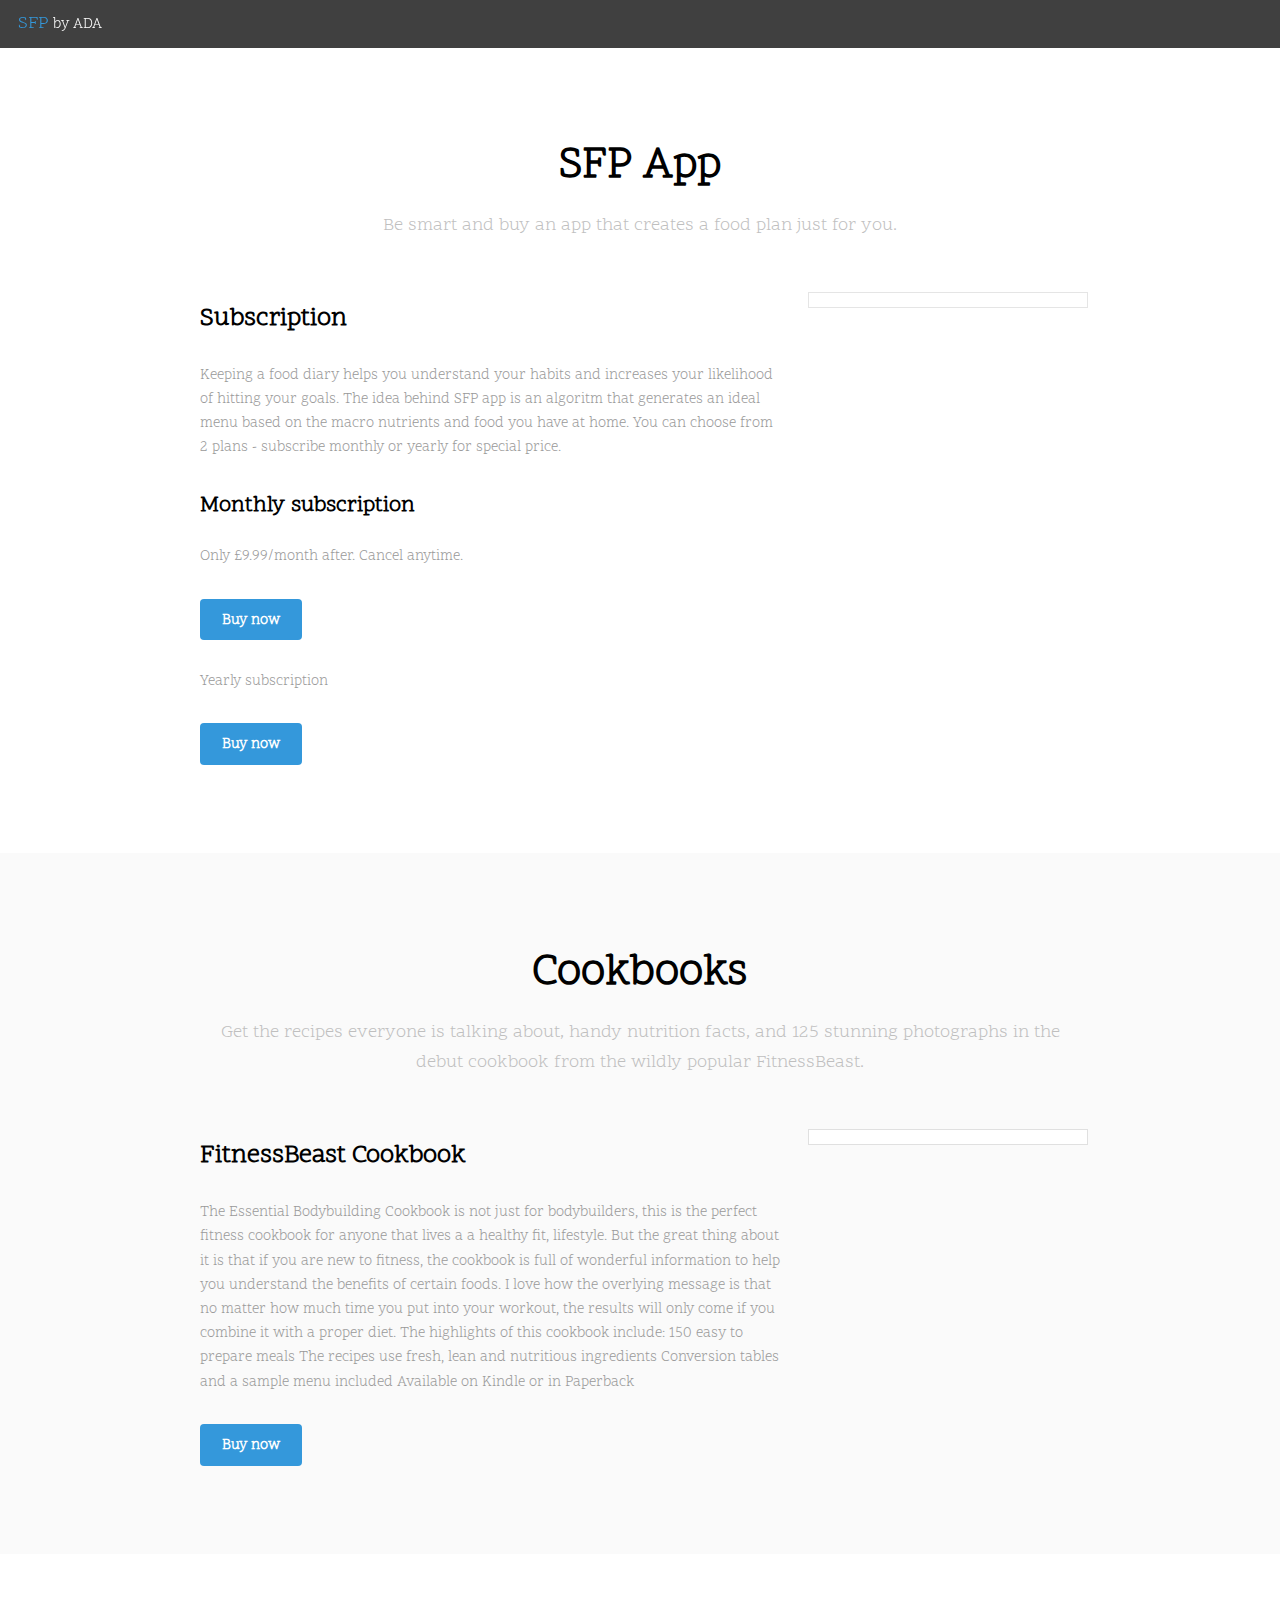
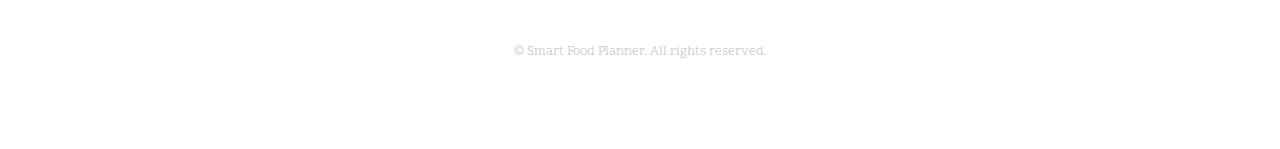
==== commit f25dedd6: "Update generic.html" ====
--- a/templates/generic.html
+++ b/templates/generic.html
@@ -31,13 +31,13 @@
 									The idea behind SFP app is an algoritm that generates an ideal menu based on the macro nutrients and food you have at home.
 									You can choose from 2 plans - subscribe monthly or yearly for special price.</p>
 									
-									<p>Monthly subscription></p>
-													
+									<h4>Monthly subscription</h4>
+									<p>Only £9.99/month after. Cancel anytime.
 										<ul class="actions fit">
 											<li><a href="#" class="button">Buy now</a></li>
-										</ul>
+										</ul></p>
 									
-									<p>Yearly subscription></p>
+									<p>Yearly subscription</p>
 													
 										<ul class="actions fit">
 											<li><a href="#" class="button">Buy now</a></li>
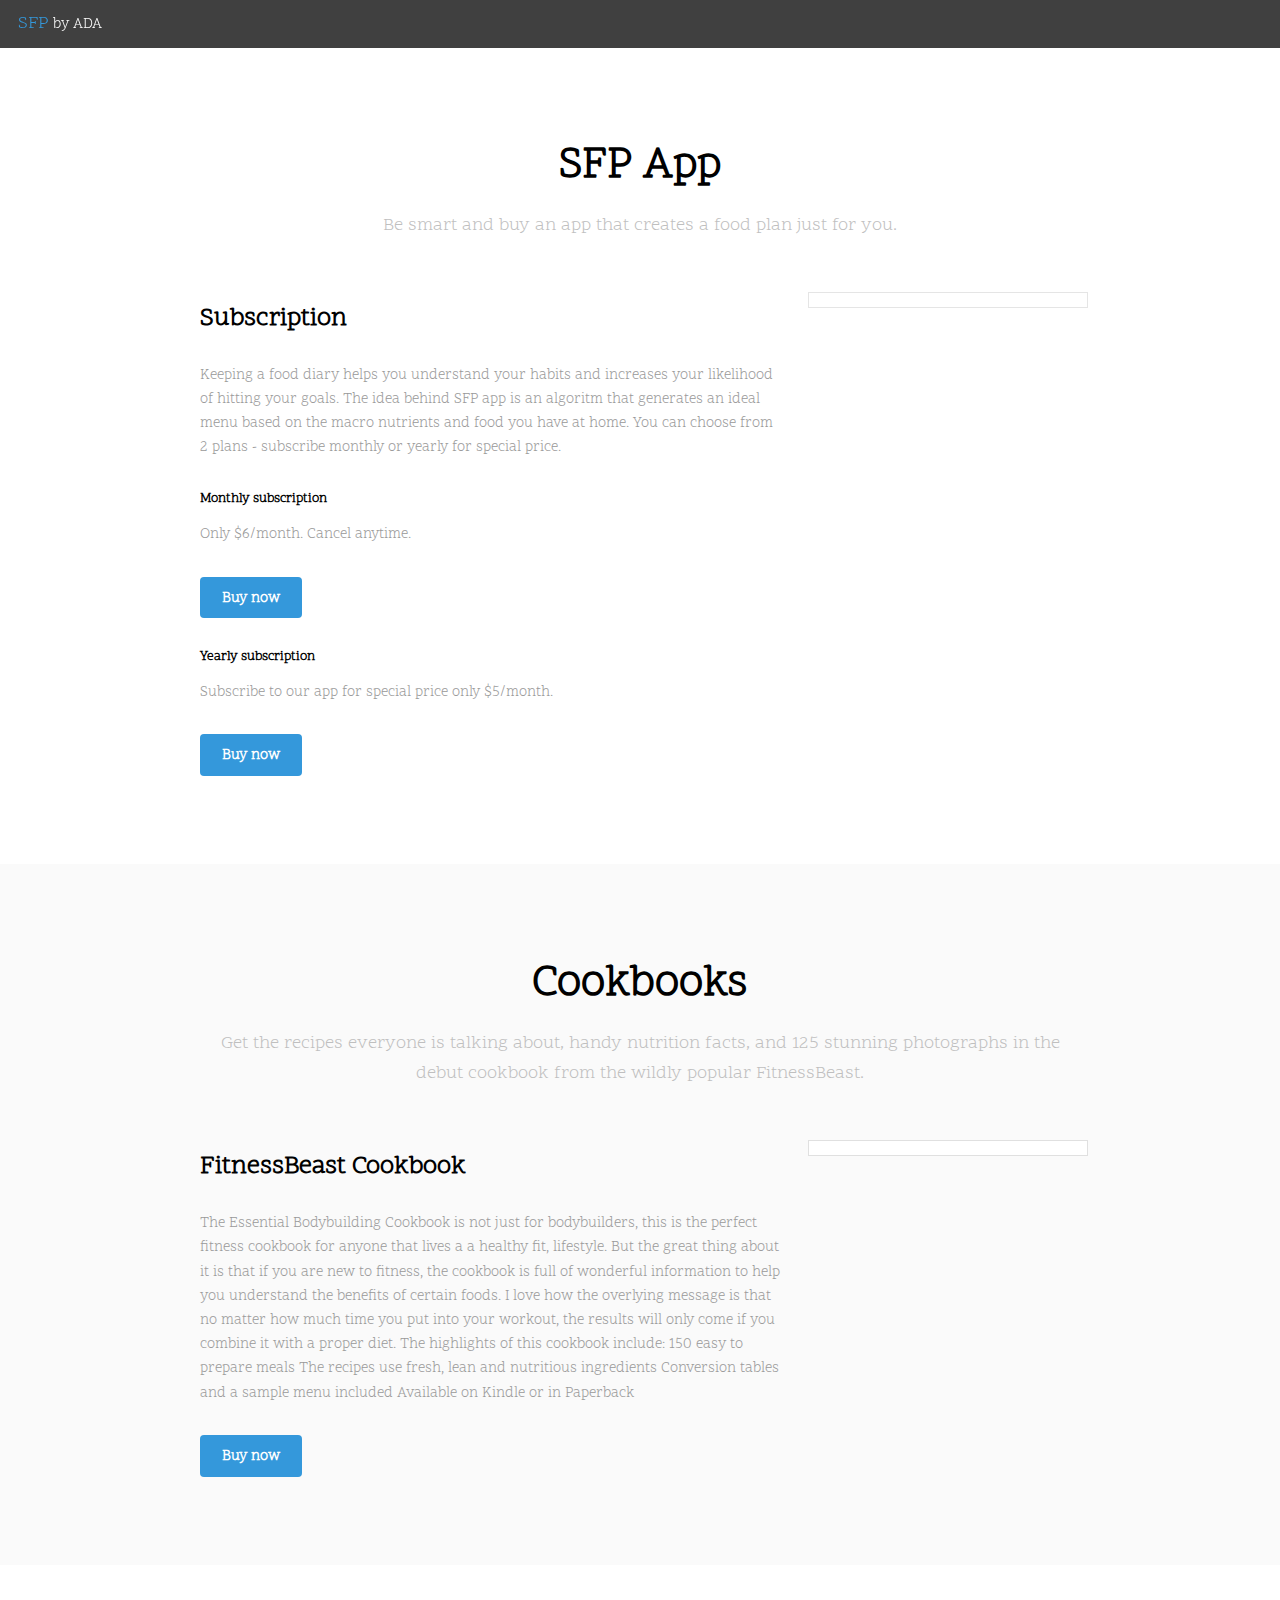
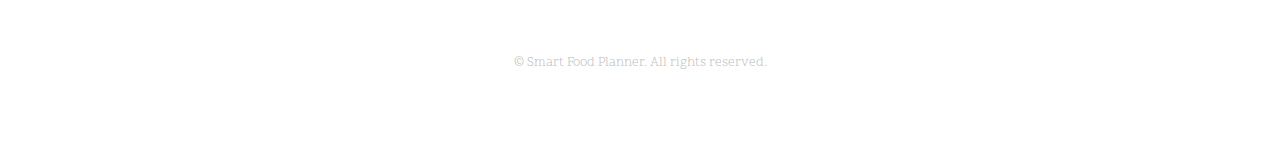
==== commit e5ffa6ea: "Update generic.html" ====
--- a/templates/generic.html
+++ b/templates/generic.html
@@ -31,14 +31,14 @@
 									The idea behind SFP app is an algoritm that generates an ideal menu based on the macro nutrients and food you have at home.
 									You can choose from 2 plans - subscribe monthly or yearly for special price.</p>
 									
-									<h4>Monthly subscription</h4>
-									<p>Only £9.99/month after. Cancel anytime.
+									<h5>Monthly subscription</h5>
+									<p>Only $6/month. Cancel anytime.
 										<ul class="actions fit">
 											<li><a href="#" class="button">Buy now</a></li>
 										</ul></p>
 									
-									<p>Yearly subscription</p>
-													
+									<h5>Yearly subscription</h5>
+									<p>Subscribe to our app for special price only $5/month.				
 										<ul class="actions fit">
 											<li><a href="#" class="button">Buy now</a></li>
 										</ul>
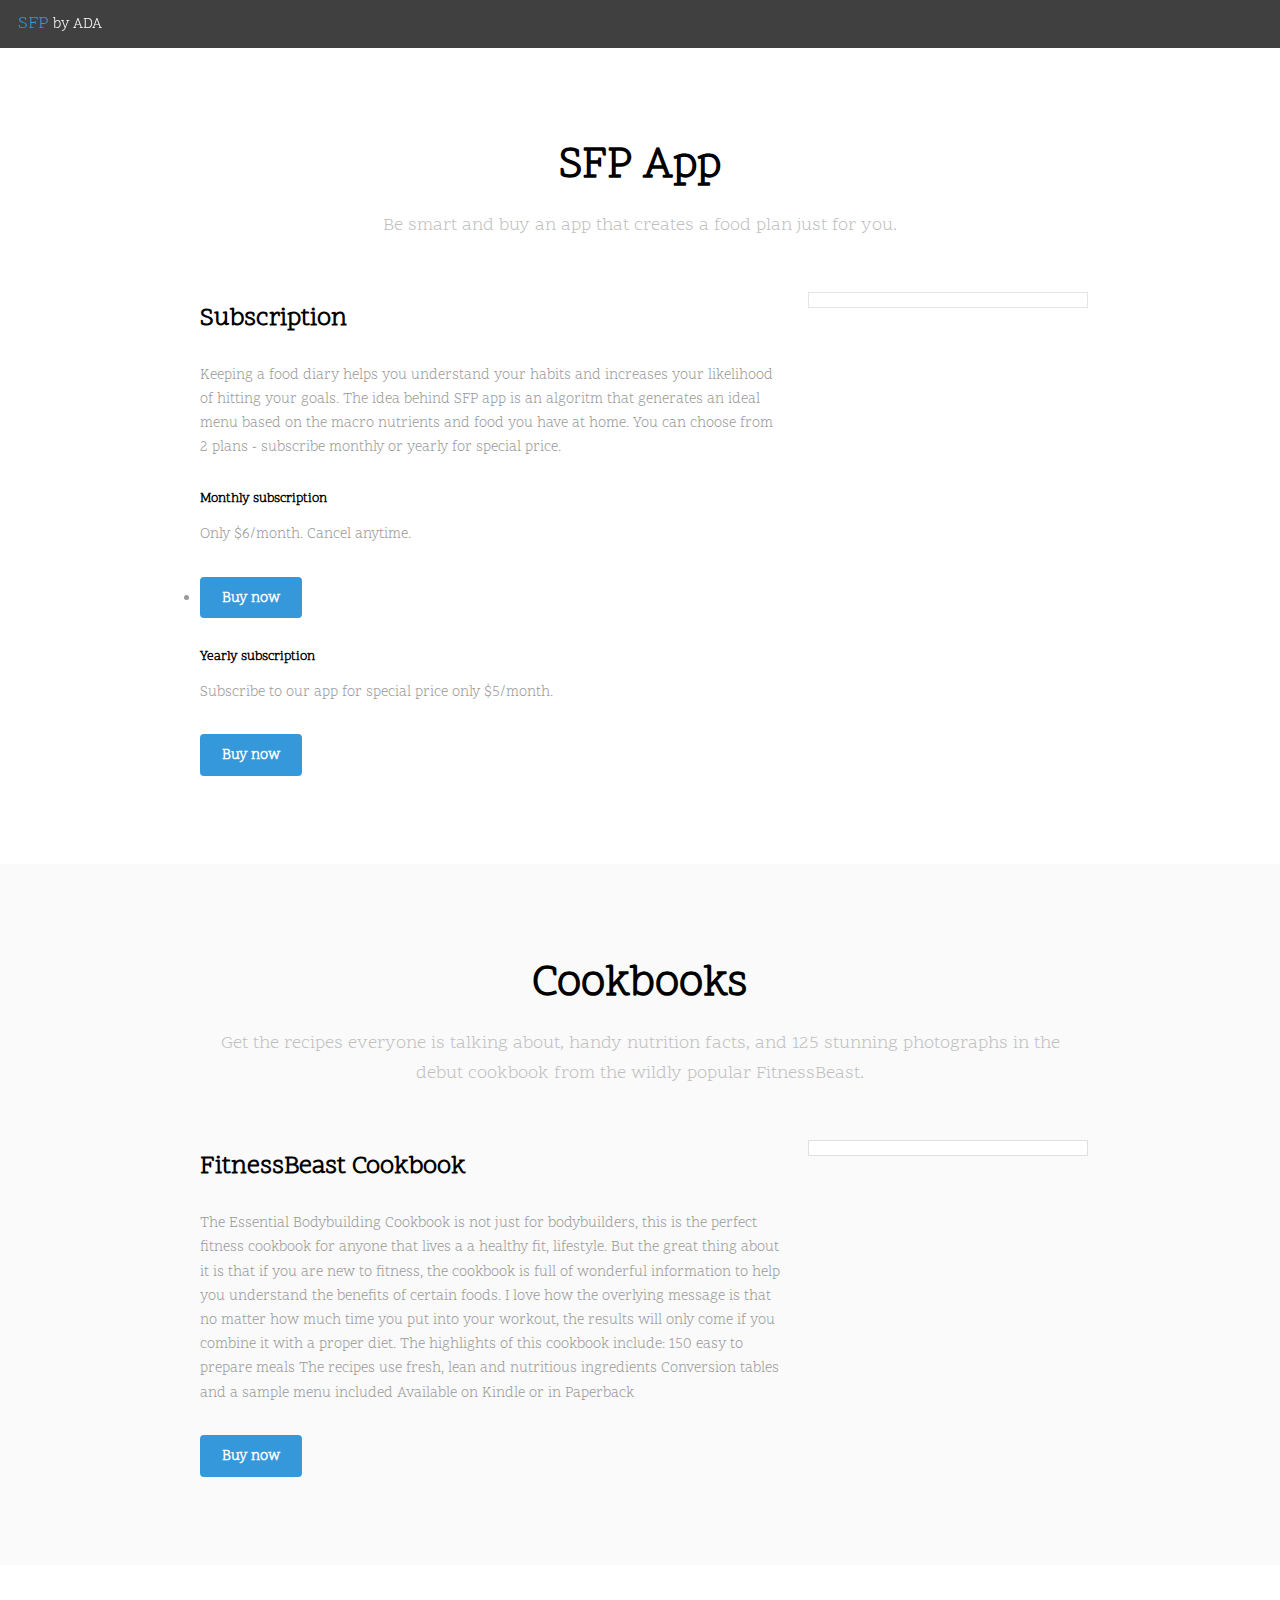
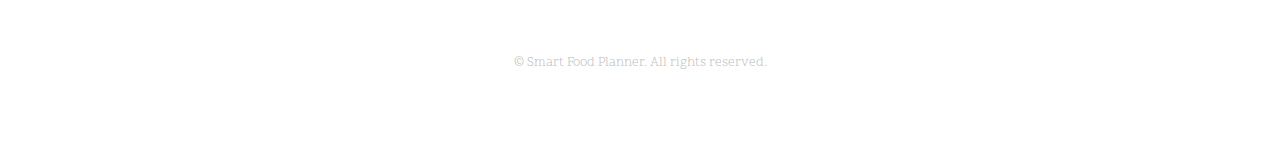
==== commit 5f400c21: "Update generic.html" ====
--- a/templates/generic.html
+++ b/templates/generic.html
@@ -33,15 +33,13 @@
 									
 									<h5>Monthly subscription</h5>
 									<p>Only $6/month. Cancel anytime.
-										<ul class="actions fit">
-											<li><a href="#" class="button">Buy now</a></li>
-										</ul></p>
+									<li><a href="#" class="button">Buy now</a></li></p>
 									
 									<h5>Yearly subscription</h5>
 									<p>Subscribe to our app for special price only $5/month.				
 										<ul class="actions fit">
 											<li><a href="#" class="button">Buy now</a></li>
-										</ul>
+										</ul></p>
 								</div>
 								<div class="col col1 first">
 									<div class="image fit">
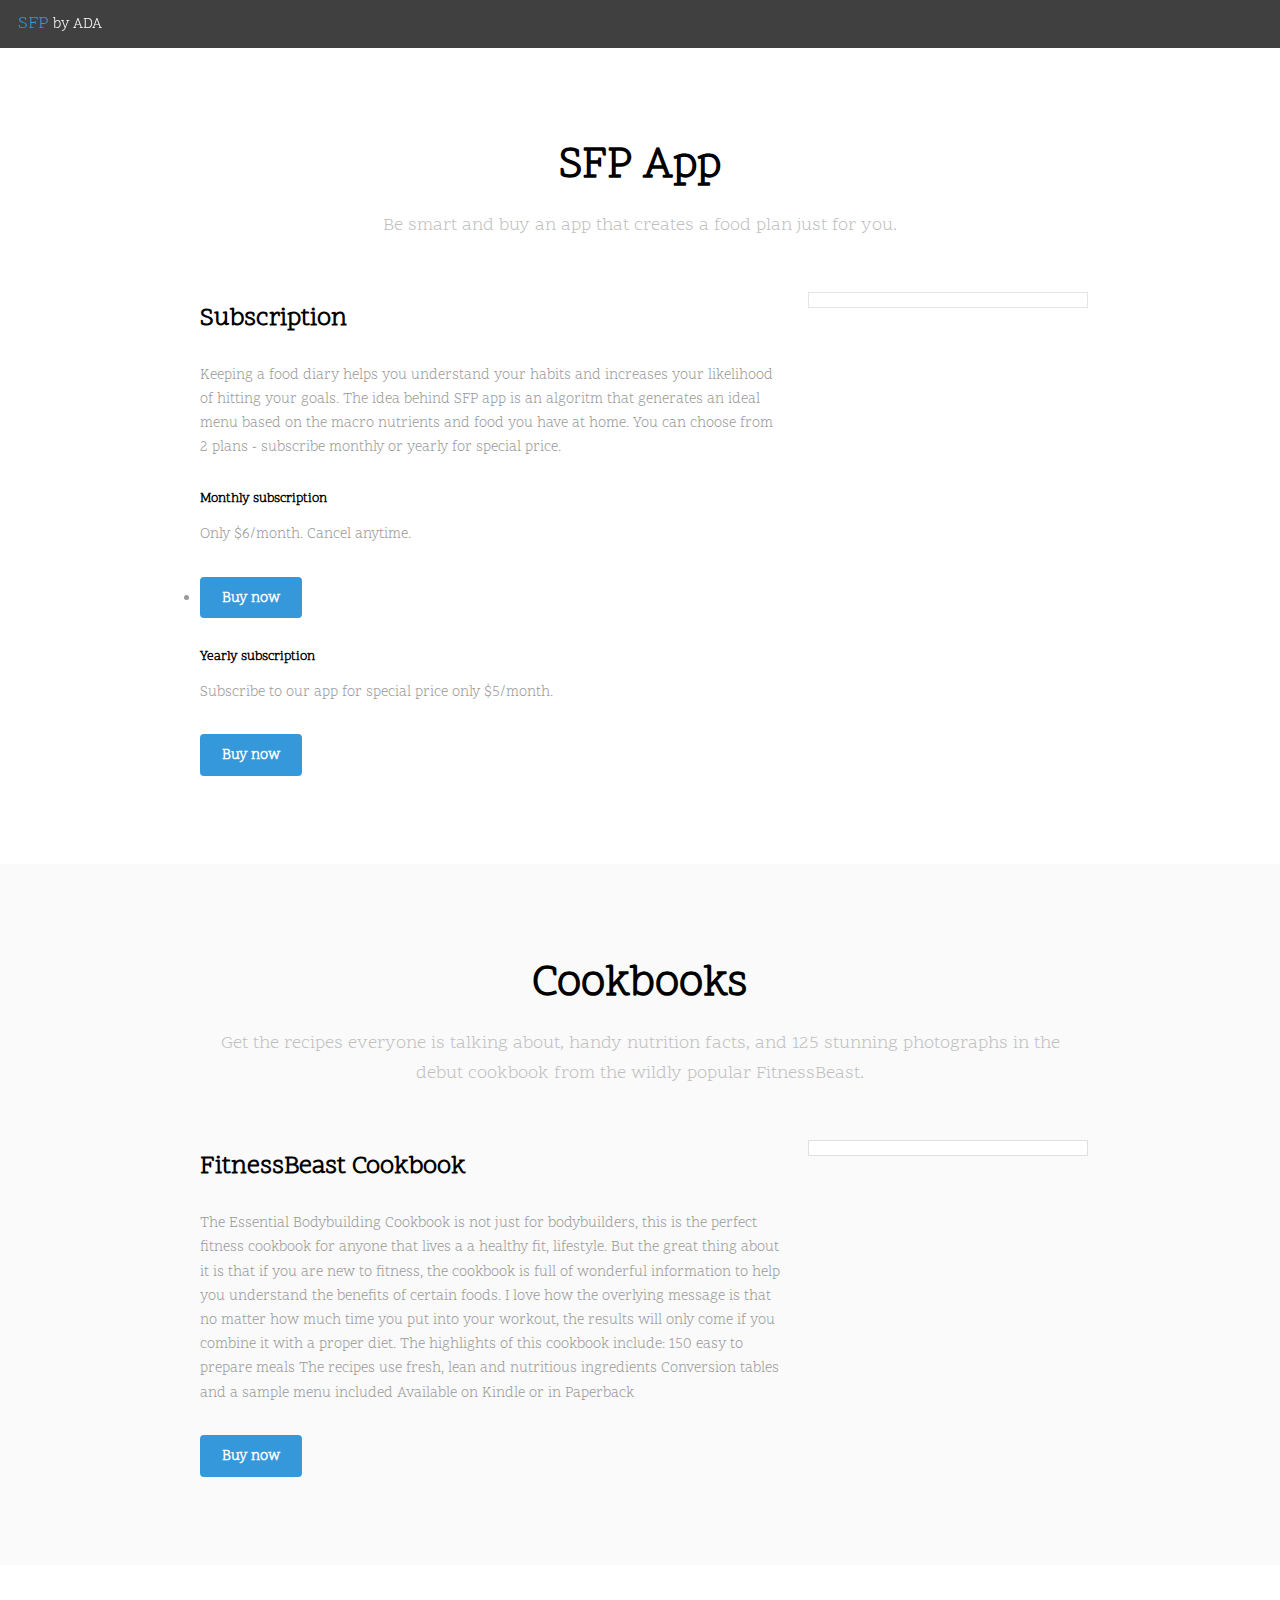
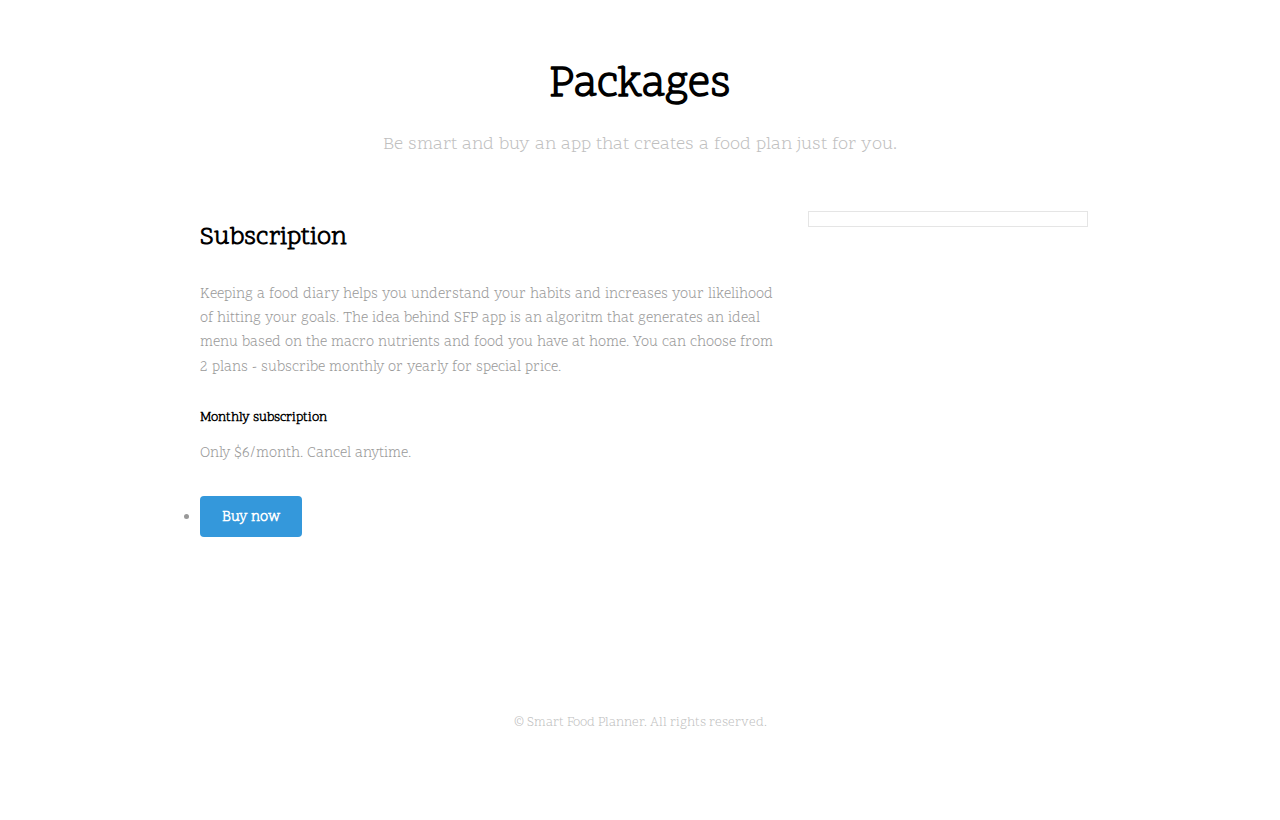
==== commit d1d33e84: "Update generic.html" ====
--- a/templates/generic.html
+++ b/templates/generic.html
@@ -43,7 +43,7 @@
 								</div>
 								<div class="col col1 first">
 									<div class="image fit">
-										<img src="http://shopping.netsuite.com/c.TSTDRV2035191/site/static/images/cookbook.png" alt="" />
+										<img src="http://shopping.netsuite.com/c.TSTDRV2035191/site/static/images/MOBILE APP.jpeg.png" alt="" />
 									</div>
 									
 								</div>
@@ -79,6 +79,35 @@
 							</div>
 						</div>
 					</section>
+<!-- Section -->
+		<section class="wrapper">
+						<div class="inner">
+							<header class="align-center">
+								<h1>Packages</h1>
+								<p>Be smart and buy an app that creates a food plan just for you.</p>
+							</header>
+							<div class="flex flex-2">
+								<div class="col col2">
+									<h3>Subscription</h3>
+									<p>Keeping a food diary helps you understand your habits and increases your likelihood of hitting your goals. 
+									The idea behind SFP app is an algoritm that generates an ideal menu based on the macro nutrients and food you have at home.
+									You can choose from 2 plans - subscribe monthly or yearly for special price.</p>
+									
+									<h5>Monthly subscription</h5>
+									<p>Only $6/month. Cancel anytime.
+									<li><a href="#" class="button">Buy now</a></li></p>
+									
+									
+								</div>
+								<div class="col col1 first">
+									<div class="image fit">
+										<img src="http://shopping.netsuite.com/c.TSTDRV2035191/site/static/images/package.png" alt="" />
+									</div>
+									
+								</div>
+							</div>
+						</div>
+					</section>
 		<!-- Footer -->
 			<footer id="footer">
 				<div class="copyright">
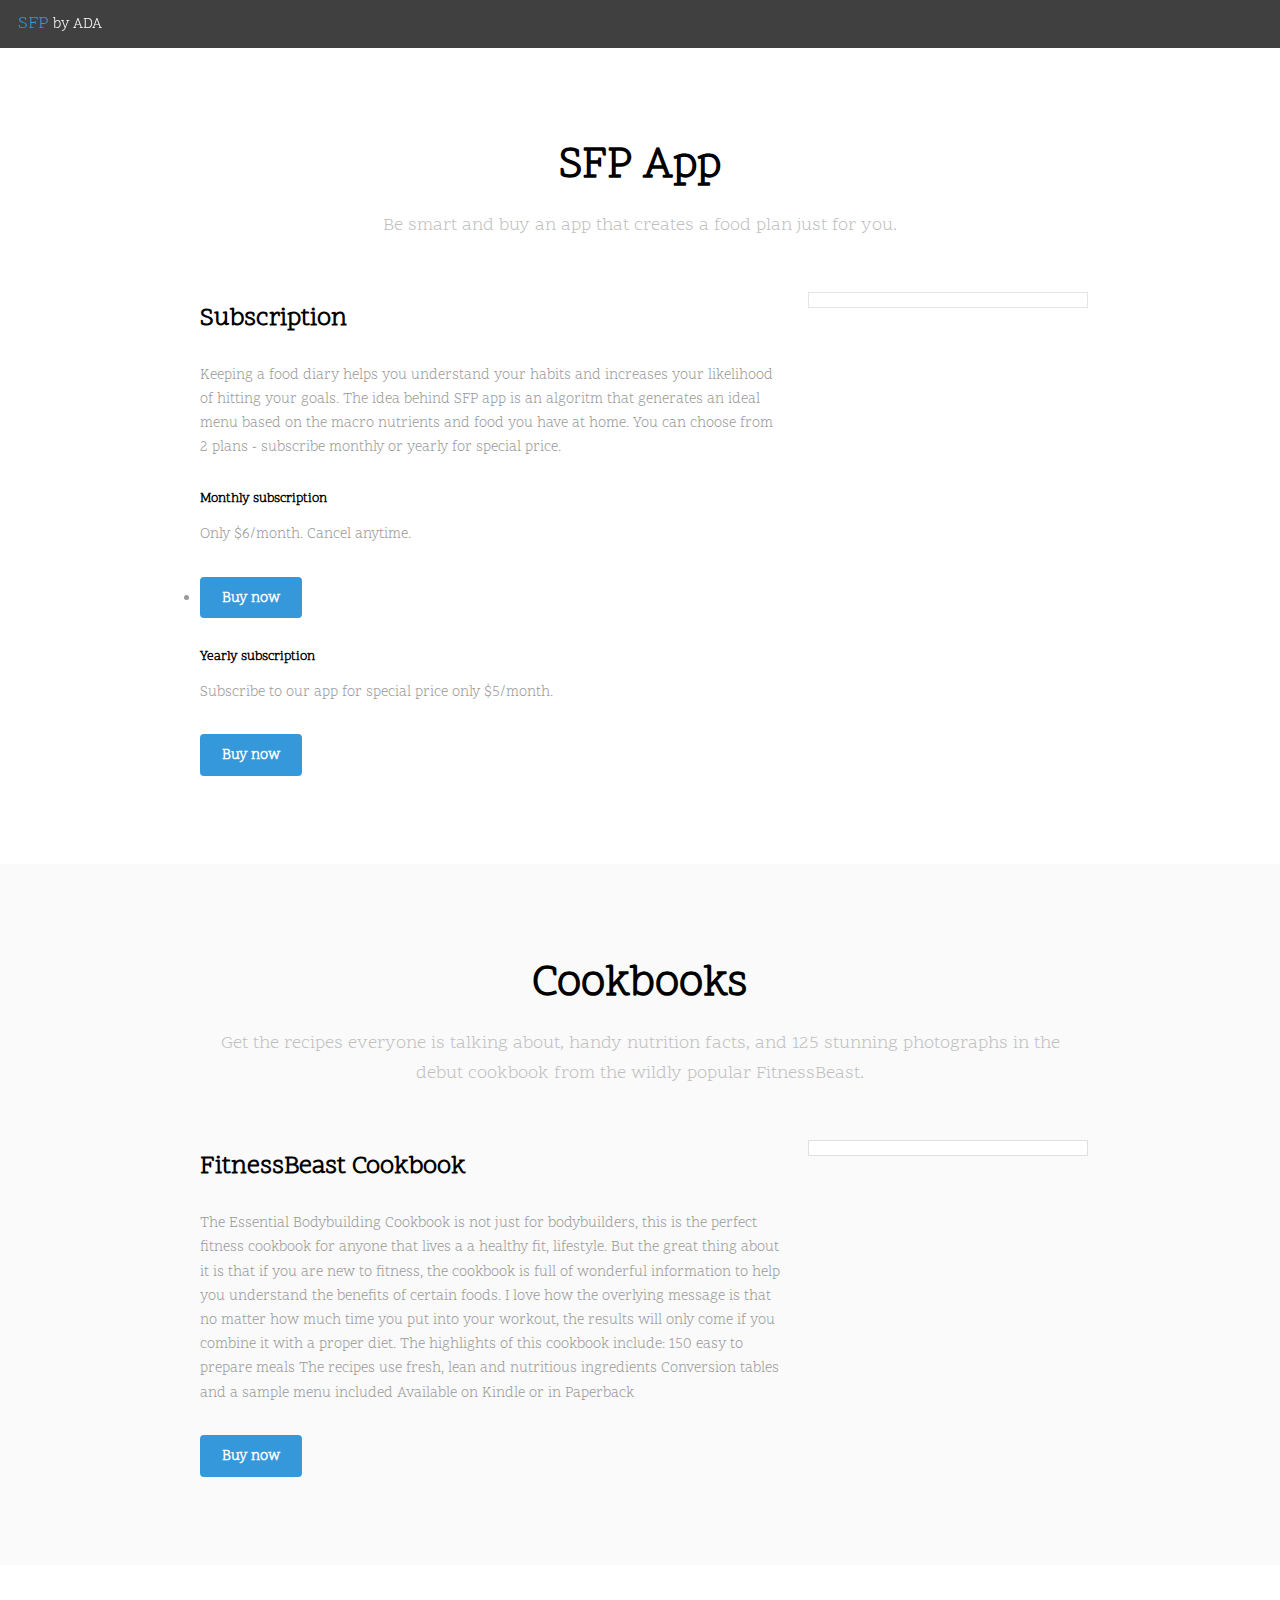
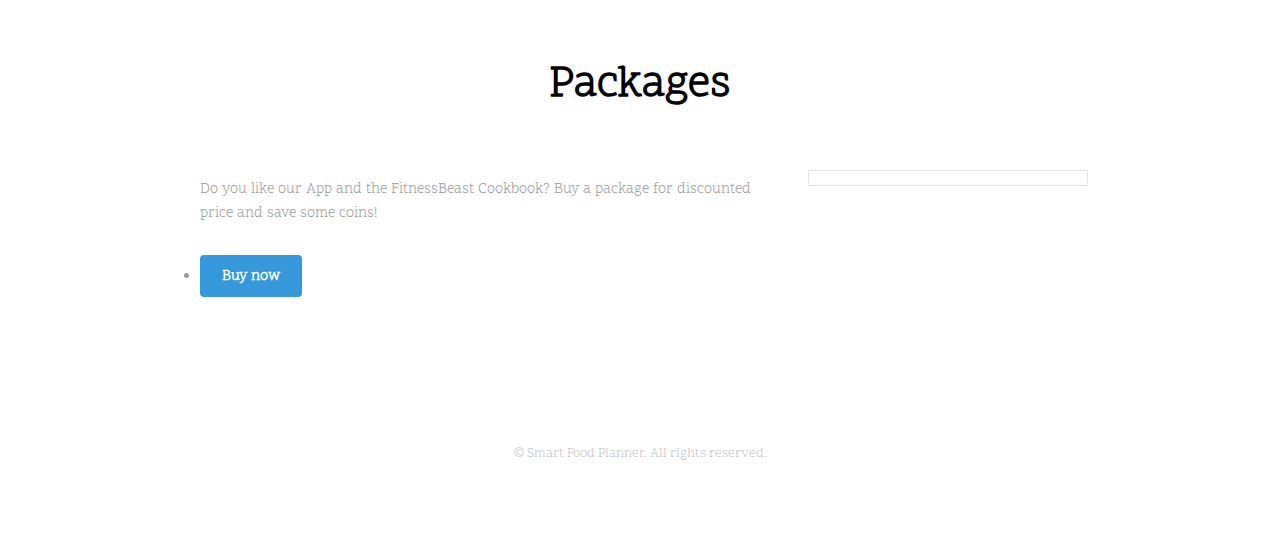
==== commit e89d09aa: "Update generic.html" ====
--- a/templates/generic.html
+++ b/templates/generic.html
@@ -84,18 +84,12 @@
 						<div class="inner">
 							<header class="align-center">
 								<h1>Packages</h1>
-								<p>Be smart and buy an app that creates a food plan just for you.</p>
 							</header>
 							<div class="flex flex-2">
 								<div class="col col2">
-									<h3>Subscription</h3>
-									<p>Keeping a food diary helps you understand your habits and increases your likelihood of hitting your goals. 
-									The idea behind SFP app is an algoritm that generates an ideal menu based on the macro nutrients and food you have at home.
-									You can choose from 2 plans - subscribe monthly or yearly for special price.</p>
+									<p>Do you like our App and the FitnessBeast Cookbook? Buy a package for discounted price and save some coins!</p>
 									
-									<h5>Monthly subscription</h5>
-									<p>Only $6/month. Cancel anytime.
-									<li><a href="#" class="button">Buy now</a></li></p>
+									<li><a href="#" class="button">Buy now</a></li>
 									
 									
 								</div>
